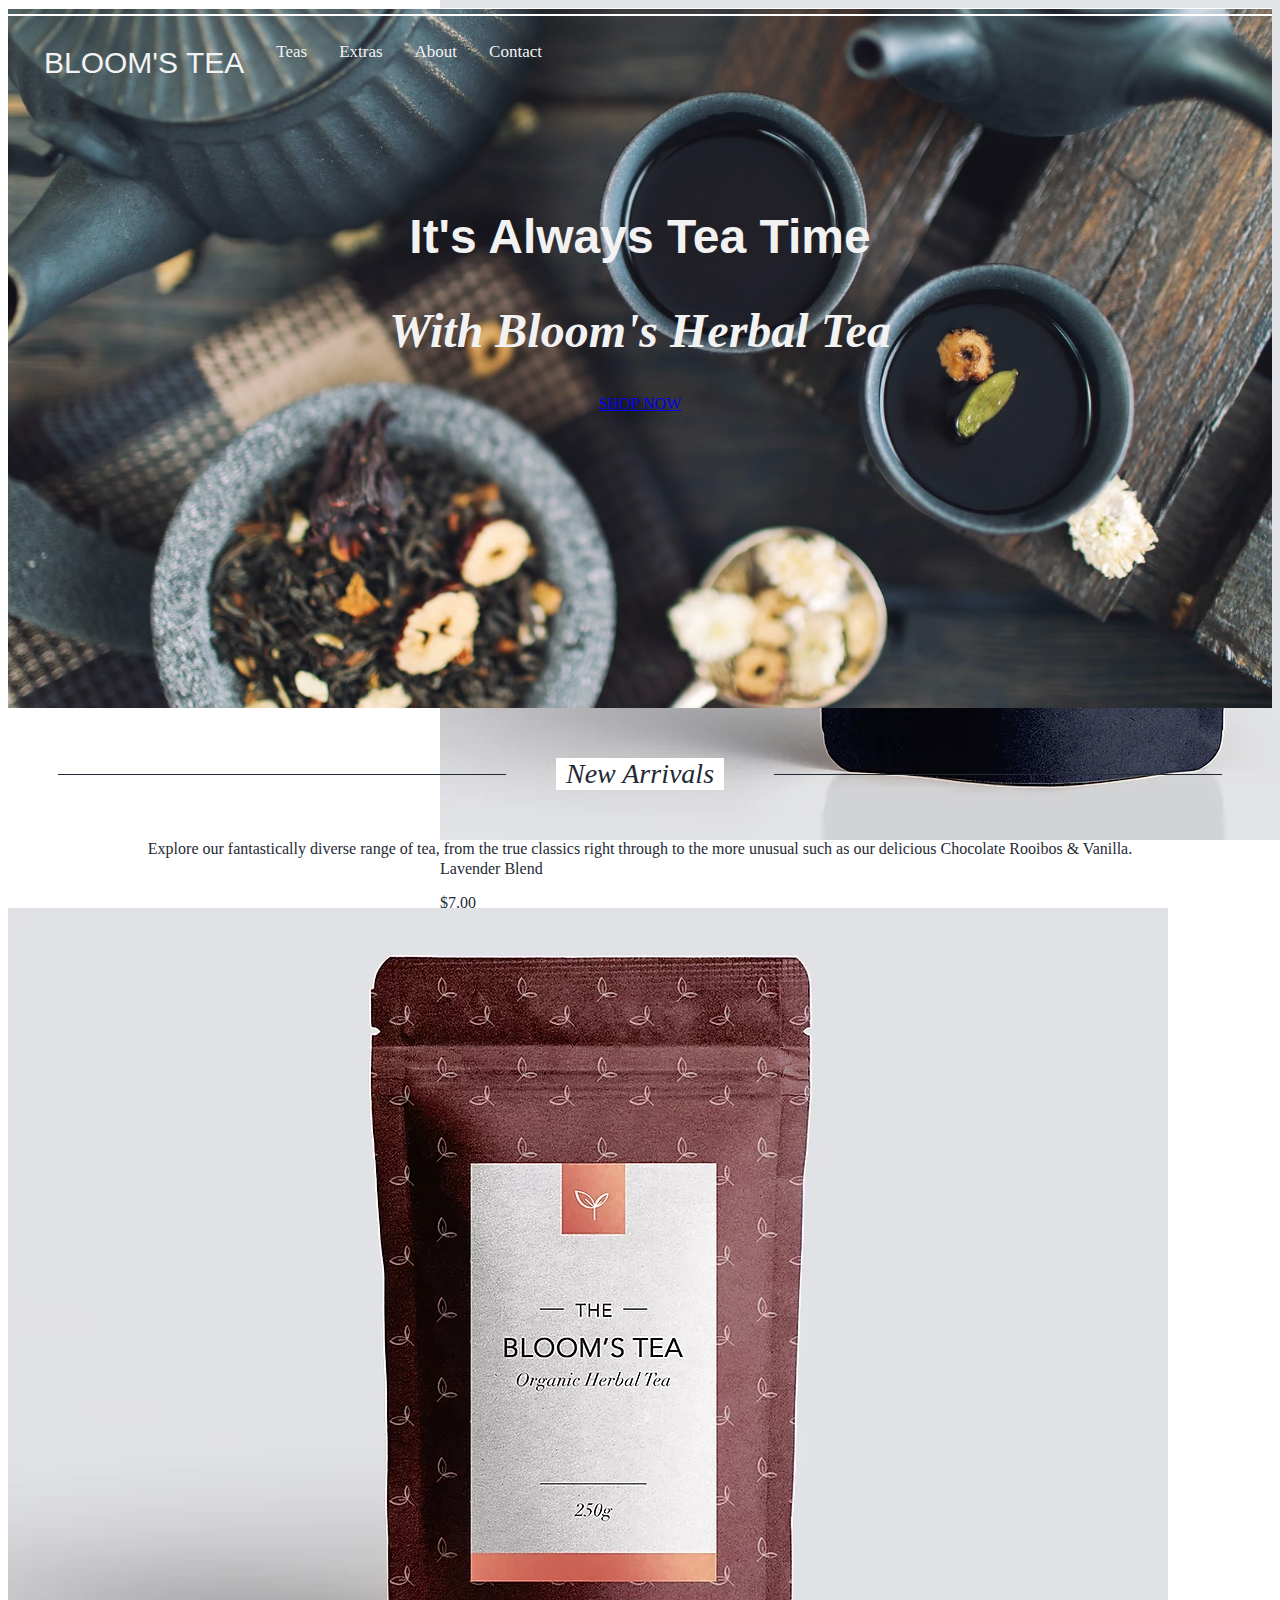
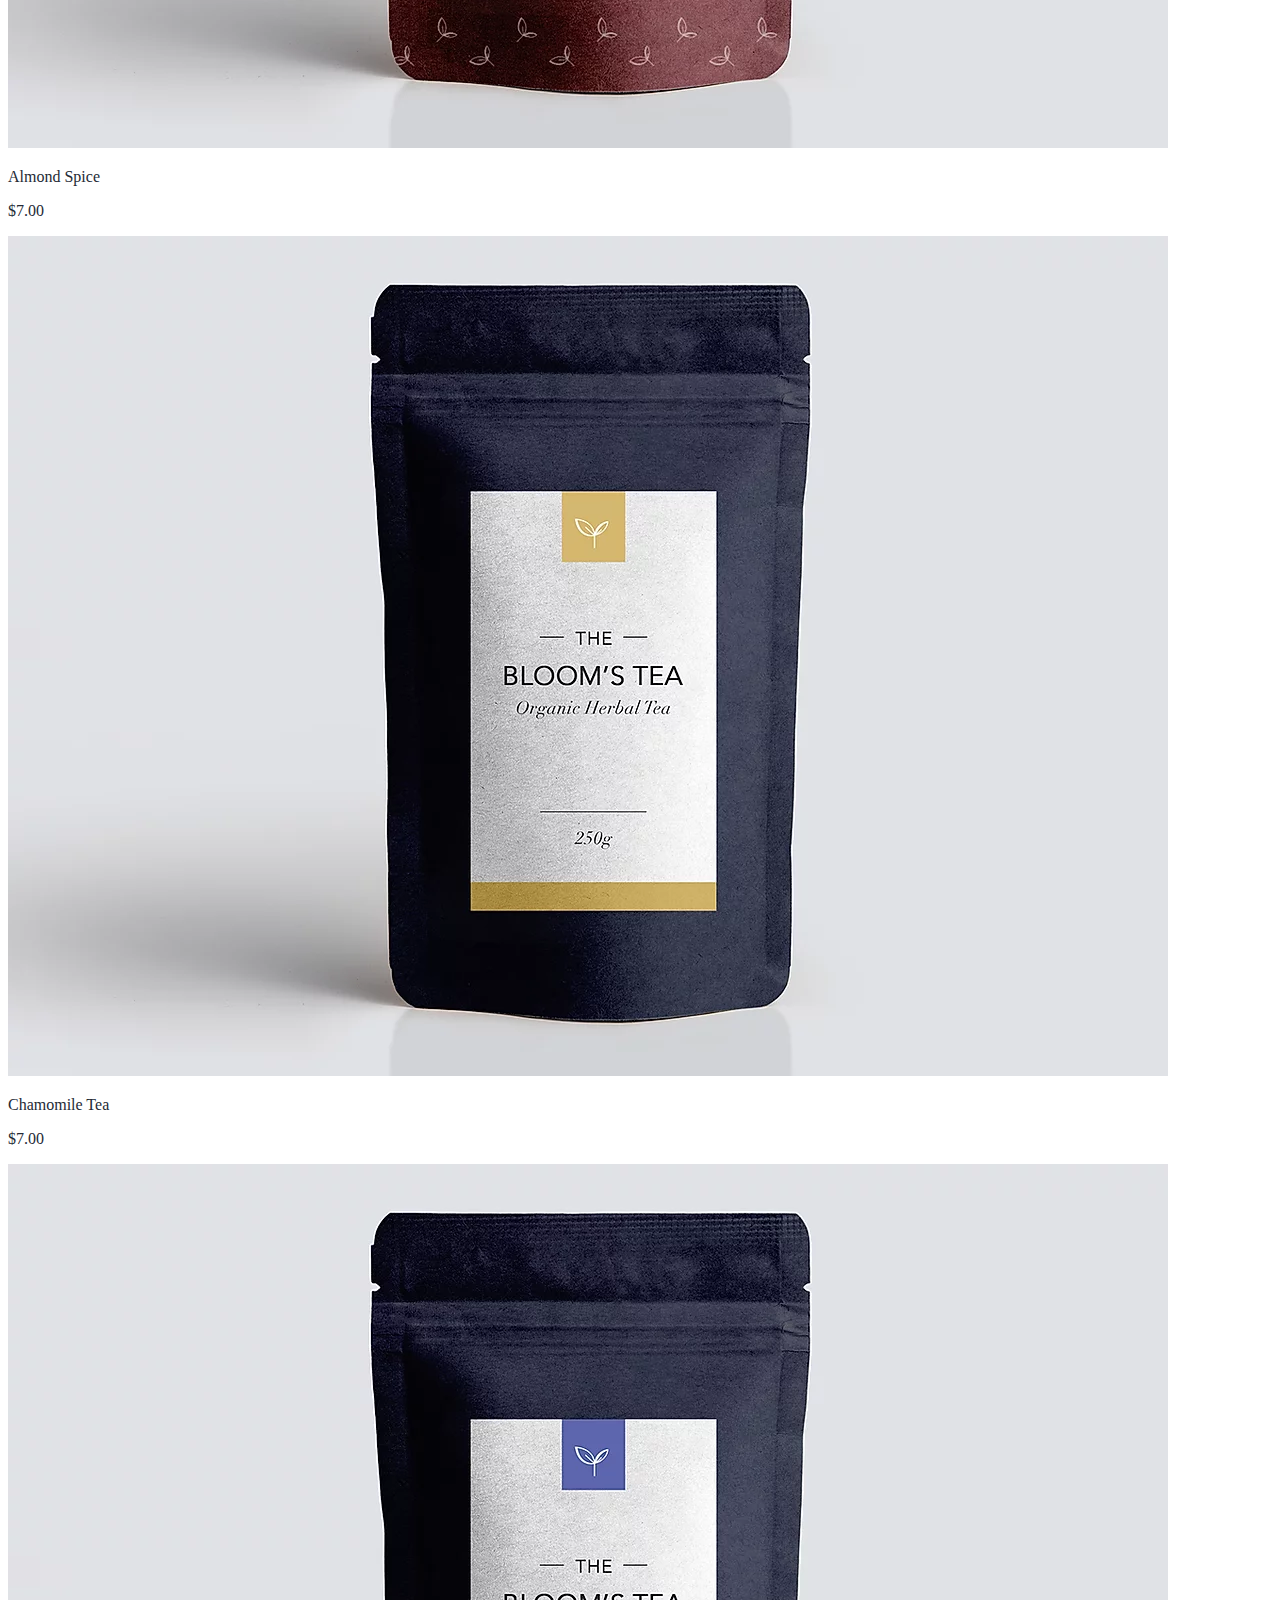
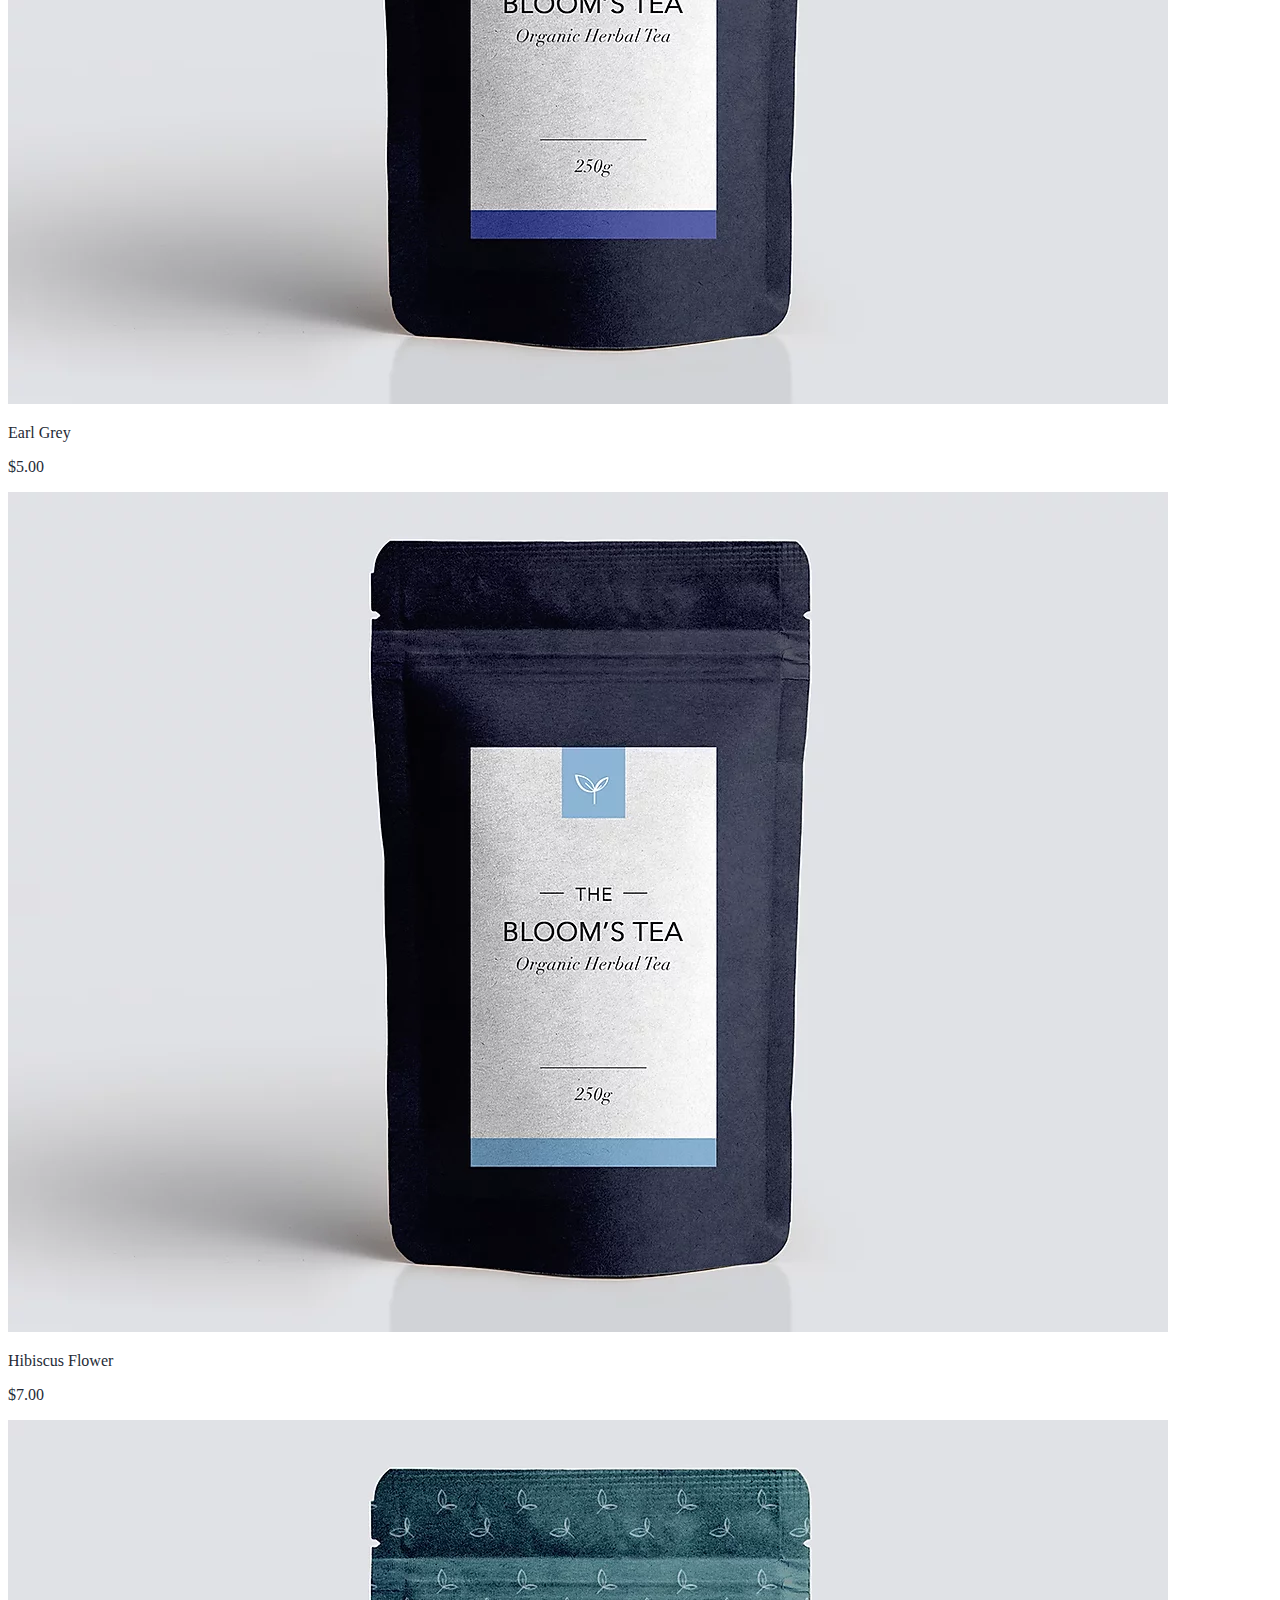
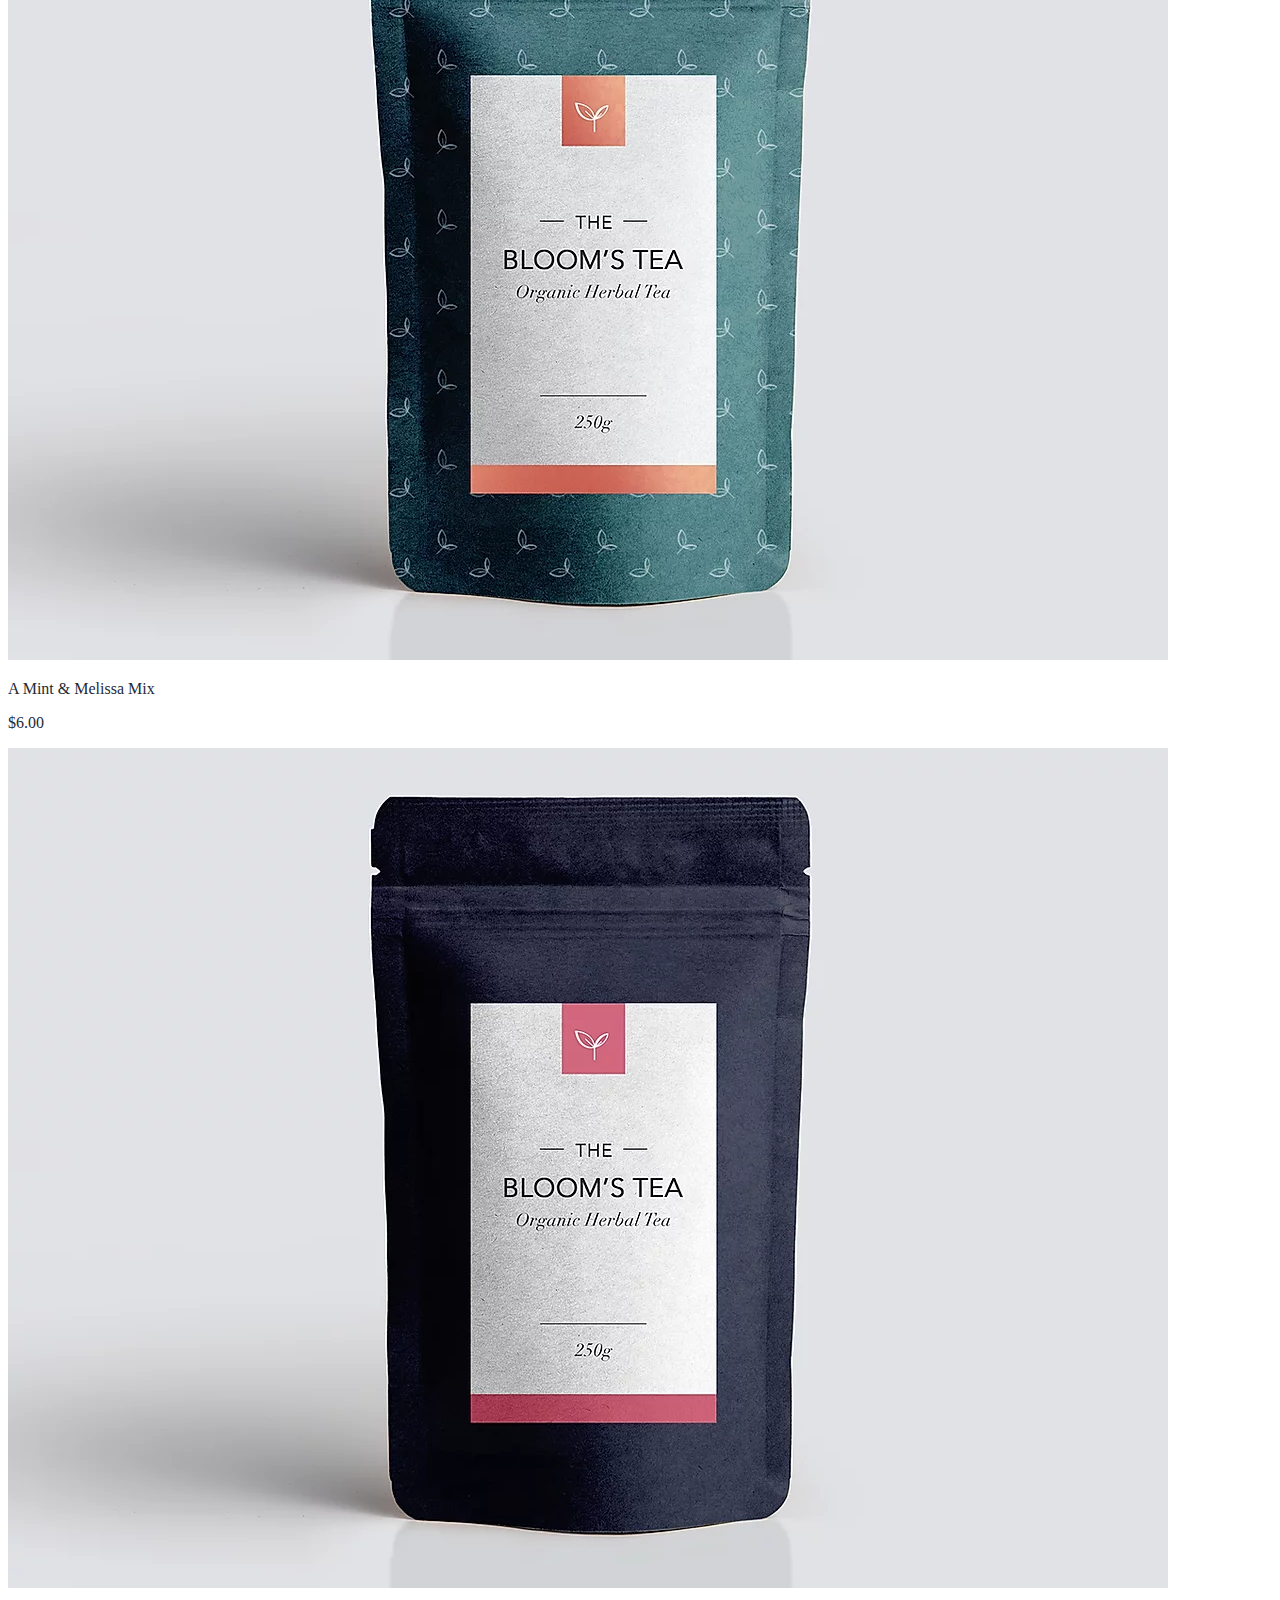
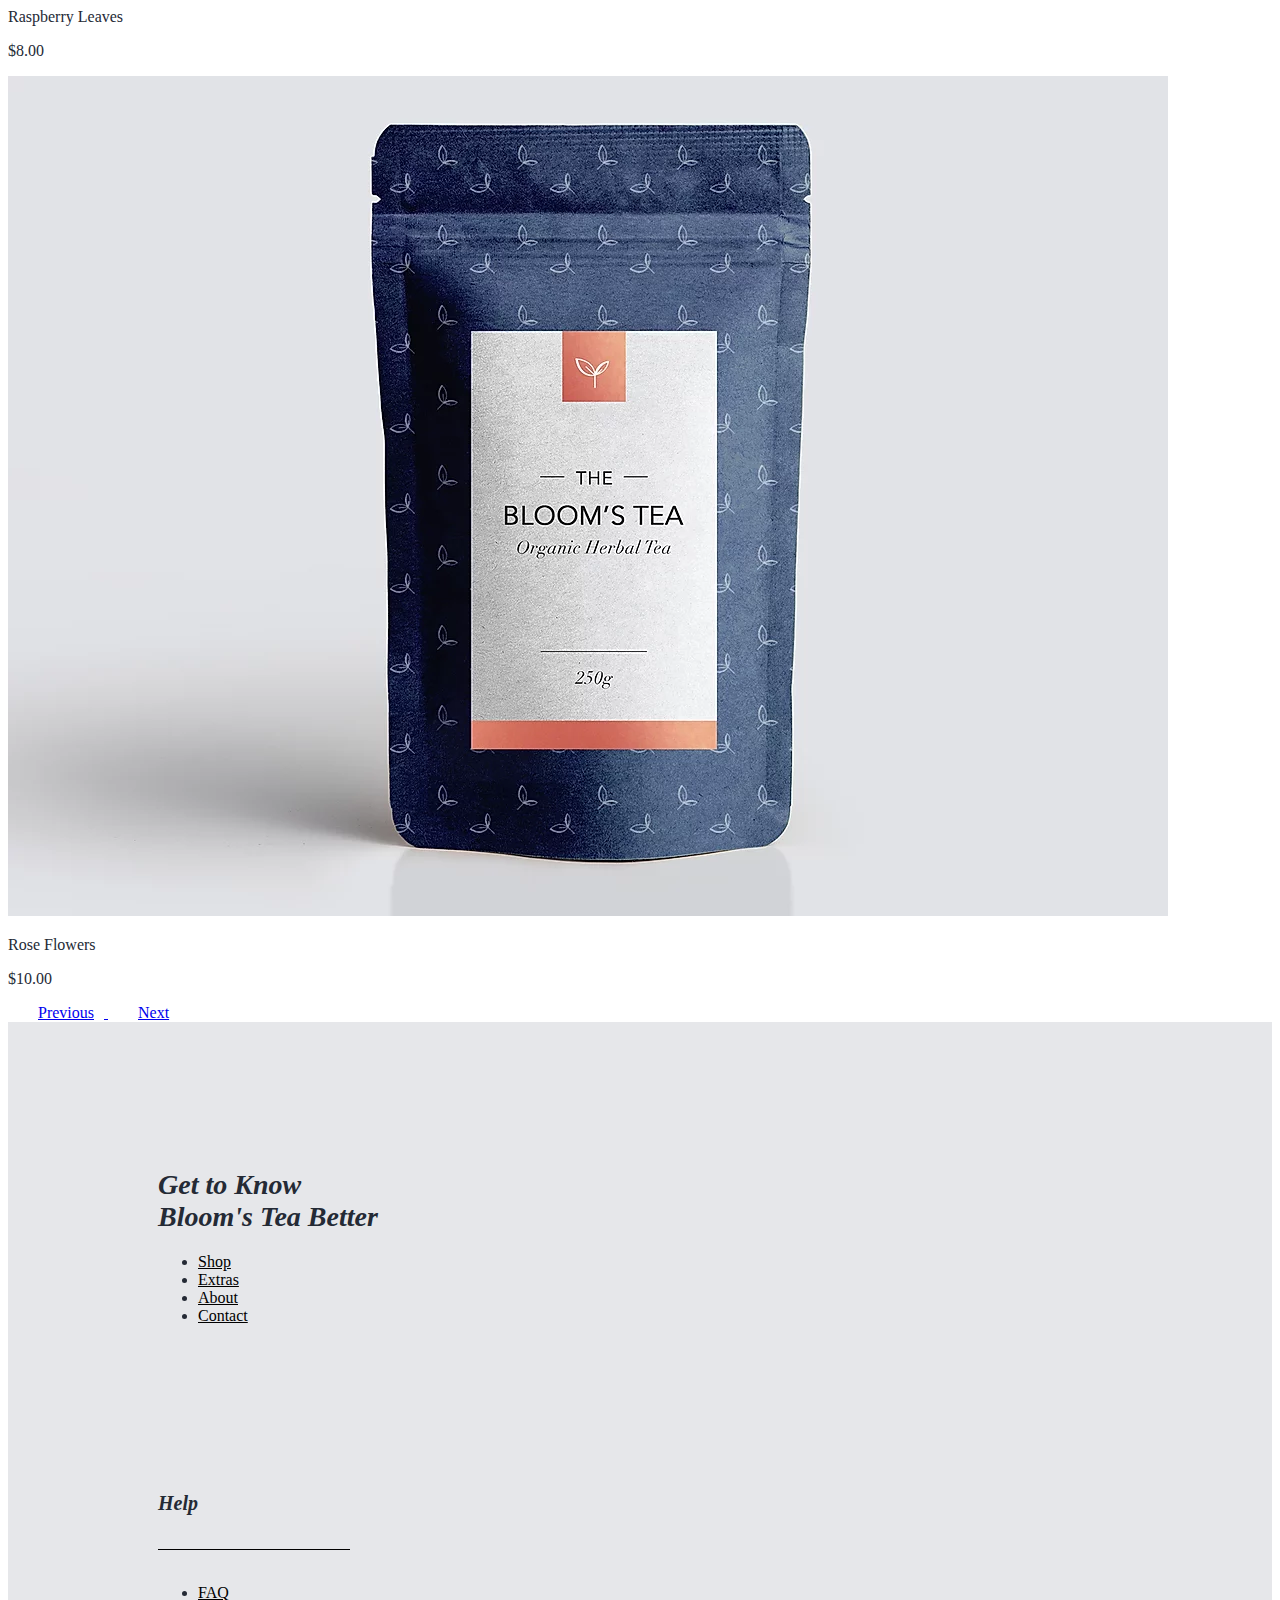
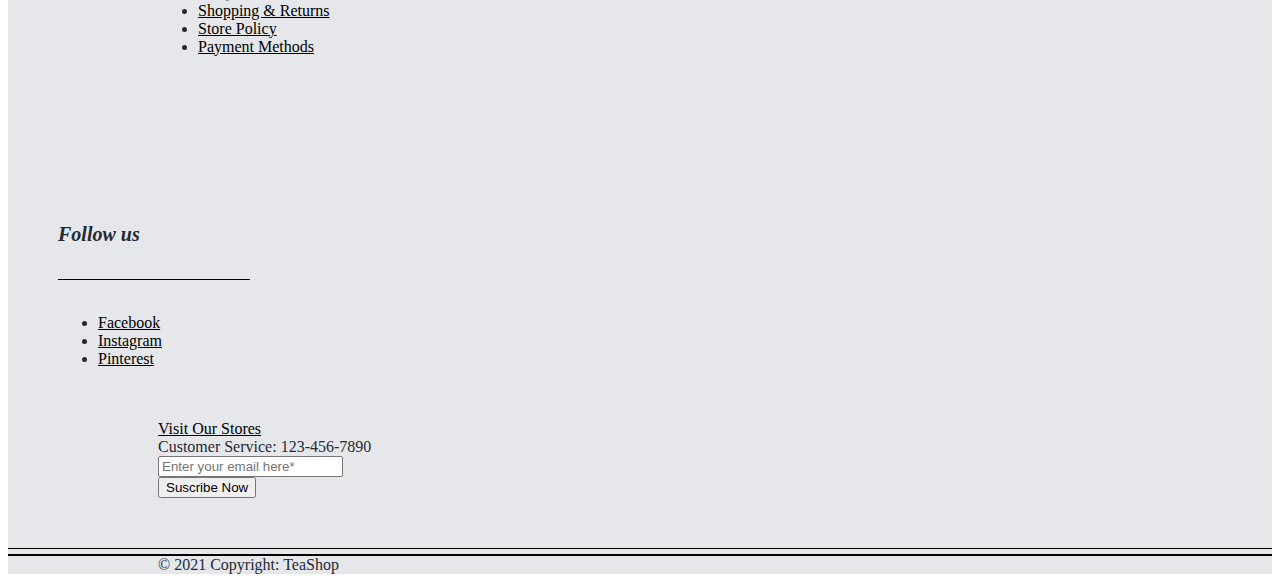
==== index.html @ 890b11e5 "modif arrivals line form" ====
<!DOCTYPE html>
<html lang="en">

<head>
    <meta charset="UTF-8">
    <meta name="viewport" content="width=device-width, initial-scale=1.0">
    <link rel="stylesheet" href="https://stackpath.bootstrapcdn.com/bootstrap/4.5.0/css/bootstrap.min.css" integrity="sha384-9aIt2nRpC12Uk9gS9baDl411NQApFmC26EwAOH8WgZl5MYYxFfc+NcPb1dKGj7Sk" crossorigin="anonymous">
    <link rel="stylesheet" type="text/css" href="style.css">
    <link href="https://fonts.googleapis.com/css2?family=Heebo:wght@300&display=swap" rel="stylesheet">
    <script src="script.js"></script>
    <title>TeaShop</title>
</head>

<body>
    <!-- BEGIN NAVBAR -->
    <div class="bg-img">
        <div class="container">
            <nav class="navbar fixed-top topnav">
                <a id="logo" class="nav-link" href="index.html">BLOOM'S
                    TEA </a>
                <a class="nav-link" href="#teas">Teas</a>
                <a class="nav-link" href="#extras">Extras</a>
                <a class="nav-link" href="about.html">About</a>
                <a class="nav-link" href="contact.html">Contact</a>
            </nav>
        </div>
        <div id="comp-j4mpgz1dline" class="style-j4mph5j1line"></div>
        <div class="jumbotron hero-title-inside" style="background-color:transparent;margin-top: 15%;">
            <h1 class="display-4" style="font-family: brandon-grot-w01-light,sans-serif;">It's Always Tea Time</h1>
            <h1 class="display-4" style="font-family: didot-w01-italic,serif;"><i>With Bloom's Herbal Tea</i></h1>
            <a class="btn btn-light" href="#" role="button">SHOP NOW</a>
        </div>
    </div>
    <!-- END NAVBAR -->
    <!-- BEGIN CARD -->
    <!-- Top content -->
    <div class="top-content">
        <div class="container-fluid">
            <div class="row text-center">
                <div class="col align-self-center" id="titleArrivals" style="margin-bottom: 50px;margin-top: 50px;"><span>New Arrivals</span></div>
            </div>
            <!-- <h2 style="text-align: center;margin-bottom: 30px;margin-top: 20px;"><i>New Arrivals</i></h2> -->
            <p id="paraArrivals" style="margin-bottom: 50px;">Explore our fantastically diverse range of tea, from the true classics right through to the more unusual such as our delicious Chocolate Rooibos & Vanilla.</p>
            <div id="carousel-example" class="carousel slide" data-ride="carousel">
                <div class="carousel-inner row w-100 mx-auto" role="listbox">
                    <div class="carousel-item col-12 col-sm-6 col-md-4 col-lg-3 active">
                        <img src="pictures/Almond Spice.webp" class="img-fluid mx-auto d-block" alt="img1">
                        <P>Almond Spice</P>
                        <p>$7.00</p>
                    </div>
                    <div class="carousel-item col-12 col-sm-6 col-md-4 col-lg-3">
                        <img src="pictures/Chamomile Tea.webp" class="img-fluid mx-auto d-block" alt="img2">
                        <P>Chamomile Tea</P>
                        <p>$7.00</p>
                    </div>
                    <div class="carousel-item col-12 col-sm-6 col-md-4 col-lg-3">
                        <img src="pictures/Earl Grey.webp" class="img-fluid mx-auto d-block" alt="img3">
                        <P>Earl Grey</P>
                        <p>$5.00</p>
                    </div>
                    <div class="carousel-item col-12 col-sm-6 col-md-4 col-lg-3">
                        <img src="pictures/Hibiscus Flower.webp" class="img-fluid mx-auto d-block" alt="img4">
                        <P>Hibiscus Flower</P>
                        <p>$7.00</p>
                    </div>
                    <div class="carousel-item col-12 col-sm-6 col-md-4 col-lg-3">
                        <img src="pictures/Lavender Blend.webp" class="img-fluid mx-auto d-block" alt="img5">
                        <P>Lavender Blend</P>
                        <p>$7.00</p>
                    </div>
                    <div class="carousel-item col-12 col-sm-6 col-md-4 col-lg-3">
                        <img src="pictures/Mint & Melissa Mix.webp" class="img-fluid mx-auto d-block" alt="img6">
                        <P>A Mint & Melissa Mix</P>
                        <p>$6.00</p>
                    </div>
                    <div class="carousel-item col-12 col-sm-6 col-md-4 col-lg-3">
                        <img src="pictures/Raspberry Leaves.webp" class="img-fluid mx-auto d-block" alt="img7">
                        <P>Raspberry Leaves</P>
                        <p>$8.00</p>
                    </div>
                    <div class="carousel-item col-12 col-sm-6 col-md-4 col-lg-3">
                        <img src="pictures/Rose Flowers.webp" class="img-fluid mx-auto d-block" alt="img8">
                        <P>Rose Flowers</P>
                        <p>$10.00</p>
                    </div>
                </div>
                <a class="carousel-control-prev" href="#carousel-example" role="button" data-slide="prev">
                    <span class="carousel-control-prev-icon" aria-hidden="true"></span>
                    <span class="sr-only">Previous</span>
                </a>
                <a class="carousel-control-next" href="#carousel-example" role="button" data-slide="next">
                    <span class="carousel-control-next-icon" aria-hidden="true"></span>
                    <span class="sr-only">Next</span>
                </a>
            </div>
        </div>
    </div>

    <!-- END CARD -->
    <!-- BEGIN FOOTER -->
    <footer class="footer">

        <!-- Footer Links -->
        <div class="container-fluid text-center text-md-left">

            <!-- Grid row -->
            <div class="row row1">

                <!-- Grid column -->
                <div class="col-md-4 footBlock1">

                    <!-- Content -->
                    <h5 class="text-capitalize"><i>Get to Know <br> Bloom's Tea Better</i></h5>
                    <ul class="list-unstyled">
                        <li>
                            <a href="#!">Shop</a>
                        </li>
                        <li>
                            <a href="#!">Extras</a>
                        </li>
                        <li>
                            <a href="#!">About</a>
                        </li>
                        <li>
                            <a href="#!">Contact</a>
                        </li>
                    </ul>

                </div>
                <!-- Grid column -->

                <!-- Grid column -->
                <div class="col-md-4 footBlock2">

                    <!-- Links -->
                    <br>
                    <h5 class="text-capitalize"><i>Help</i></h5>
                    <div class="borderText"></div>
                    <br>

                    <ul class="list-unstyled">
                        <li>
                            <a href="#!">FAQ</a>
                        </li>
                        <li>
                            <a href="#!">Shopping & Returns</a>
                        </li>
                        <li>
                            <a href="#!">Store Policy</a>
                        </li>
                        <li>
                            <a href="#!">Payment Methods</a>
                        </li>
                    </ul>

                </div>
                <div class="col-md-4 footBlock3">

                    <!-- Links -->
                    <br>
                    <h5 class="text-capitalize"><i>Follow us</i></h5>
                    <div class="borderText"></div>
                    <br>
                    <ul class="list-unstyled">
                        <li>
                            <a href="#!">Facebook</a>
                        </li>
                        <li>
                            <a href="#!">Instagram</a>
                        </li>
                        <li>
                            <a href="#!">Pinterest</a>
                        </li>
                    </ul>

                </div>
                <!-- Grid column -->
            </div>
            <!-- Grid row -->
            <!-- Grid column -->
            <br>
            <br>
            <div class="row row2">
                <div class="col-md-4 footBlock4">
                    <a href="contact.html"><u>Visit Our Stores</u></a>
                    <div>Customer Service: 123-456-7890</div>
                </div>
                <div class="col-md-8 footBlock5">
                    <div class="row">
                        <!-- <form class="form-inline"> -->
                        <div class="col-lg-8">
                            <input type="text" class="form-control" placeholder="Enter your email here*" aria-label="Your email" aria-describedby="basic-addon2 ">
                        </div>
                        <div>
                            <button class="btn btn-dark" type="button">Suscribe Now</button>
                        </div>
                        <!-- </form> -->
                    </div>
                </div>
            </div>
        </div>


        <!-- Footer Links -->

        <!-- Copyright -->
        <div class="footerBorderUp"></div>
        <div class="footer-copyright text-left py-4">© 2021 Copyright: TeaShop</div>
    </footer>
    <!-- END FOOTER -->



    <!-- Latest compiled and minified JavaScript -->
    <script src="https://code.jquery.com/jquery-3.5.1.slim.min.js" integrity="sha384-DfXdz2htPH0lsSSs5nCTpuj/zy4C+OGpamoFVy38MVBnE+IbbVYUew+OrCXaRkfj" crossorigin="anonymous"></script>
    <script src="https://cdn.jsdelivr.net/npm/popper.js@1.16.0/dist/umd/popper.min.js" integrity="sha384-Q6E9RHvbIyZFJoft+2mJbHaEWldlvI9IOYy5n3zV9zzTtmI3UksdQRVvoxMfooAo" crossorigin="anonymous"></script>
    <script src="https://stackpath.bootstrapcdn.com/bootstrap/4.5.0/js/bootstrap.min.js" integrity="sha384-OgVRvuATP1z7JjHLkuOU7Xw704+h835Lr+6QL9UvYjZE3Ipu6Tp75j7Bh/kR0JKI" crossorigin="anonymous"></script>
</body>

</html>
---- style.css ----
body {
    /* font-family: brandon-grot-w01-light, sans-serif; */
    font-family: didot-w01-italic, serif;
    color: #242A35;
}


/* header */

.bg-img {
    /* The image used */
    background-image: url("pictures/1.jpeg");
    min-height: 700px;
    /* Center and scale the image nicely */
    background-position: center;
    background-repeat: no-repeat;
    background-size: cover;
}

.bg-img-contact {
    /* The image used */
    background-image: url("pictures/3.jpeg");
    min-height: 500px;
    /* Center and scale the image nicely */
    background-position: center;
    background-repeat: no-repeat;
    background-size: cover;
}

.bg-img-about {
    /* The image used */
    background-image: url("pictures/about.png");
    min-height: 700px;
    /* Center and scale the image nicely */
    background-position: center;
    background-repeat: no-repeat;
    background-size: cover;
}


/* Position the navbar container inside the image */

.container {
    position: absolute;
    margin: 20px;
    width: auto;
}

#logo {
    text-align: center;
    font: normal normal normal 30px/1.4em brandon-grot-w01-light, sans-serif;
    color: #f2f2f2;
}


/* BEGIN CSS NAVBAR */

.topnav {
    overflow: hidden;
    position: -webkit-sticky;
    position: sticky;
}


/* Navbar links */

.topnav a {
    float: left;
    color: #f2f2f2;
    text-align: center;
    padding: 14px 16px;
    text-decoration: none;
    font-size: 17px;
}

.topnav a:hover {
    color: #D6B86E;
    transition: color 0.4s ease 0s;
}

h1 {
    color: #f2f2f2;
    font-size: 48px;
    line-height: 1.3em;
}

.hero-title-inside {
    max-width: 72%;
    margin: 0 auto;
    text-align: center;
}

.style-j4mph5j1line {
    border-top: 1px solid rgba(255, 255, 255, 1);
    border-bottom: 2px solid rgba(255, 255, 255, 1);
    padding: 5px 0 0 0;
    width: 100%;
}


/* END CSS NAVBAR */


/* BEGIN NEW ARRIVALS */

@media (min-width: 768px) and (max-width: 991px) {
    /* Show 4th slide on md if col-md-4*/
    .carousel-inner .active.col-md-4.carousel-item+.carousel-item+.carousel-item+.carousel-item {
        position: absolute;
        top: 0;
        right: -33.3333%;
        /*change this with javascript in the future*/
        z-index: -1;
        display: block;
        visibility: visible;
    }
}

@media (min-width: 576px) and (max-width: 768px) {
    /* Show 3rd slide on sm if col-sm-6*/
    .carousel-inner .active.col-sm-6.carousel-item+.carousel-item+.carousel-item {
        position: absolute;
        top: 0;
        right: -50%;
        /*change this with javascript in the future*/
        z-index: -1;
        display: block;
        visibility: visible;
    }
}

@media (min-width: 576px) {
    .carousel-item {
        margin-right: 0;
    }
    /* show 2 items */
    .carousel-inner .active+.carousel-item {
        display: block;
    }
    .carousel-inner .carousel-item.active:not(.carousel-item-right):not(.carousel-item-left),
    .carousel-inner .carousel-item.active:not(.carousel-item-right):not(.carousel-item-left)+.carousel-item {
        transition: none;
    }
    .carousel-inner .carousel-item-next {
        position: relative;
        transform: translate3d(0, 0, 0);
    }
    /* left or forward direction */
    .active.carousel-item-left+.carousel-item-next.carousel-item-left,
    .carousel-item-next.carousel-item-left+.carousel-item,
    .carousel-item-next.carousel-item-left+.carousel-item+.carousel-item {
        position: relative;
        transform: translate3d(-100%, 0, 0);
        visibility: visible;
    }
    /* farthest right hidden item must be also positioned for animations */
    .carousel-inner .carousel-item-prev.carousel-item-right {
        position: absolute;
        top: 0;
        left: 0;
        z-index: -1;
        display: block;
        visibility: visible;
    }
    /* right or prev direction */
    .active.carousel-item-right+.carousel-item-prev.carousel-item-right,
    .carousel-item-prev.carousel-item-right+.carousel-item,
    .carousel-item-prev.carousel-item-right+.carousel-item+.carousel-item {
        position: relative;
        transform: translate3d(100%, 0, 0);
        visibility: visible;
        display: block;
        visibility: visible;
    }
}


/* MD */

@media (min-width: 768px) {
    /* show 3rd of 3 item slide */
    .carousel-inner .active+.carousel-item+.carousel-item {
        display: block;
    }
    .carousel-inner .carousel-item.active:not(.carousel-item-right):not(.carousel-item-left)+.carousel-item+.carousel-item {
        transition: none;
    }
    .carousel-inner .carousel-item-next {
        position: relative;
        transform: translate3d(0, 0, 0);
    }
    /* left or forward direction */
    .carousel-item-next.carousel-item-left+.carousel-item+.carousel-item+.carousel-item {
        position: relative;
        transform: translate3d(-100%, 0, 0);
        visibility: visible;
    }
    /* right or prev direction */
    .carousel-item-prev.carousel-item-right+.carousel-item+.carousel-item+.carousel-item {
        position: relative;
        transform: translate3d(100%, 0, 0);
        visibility: visible;
        display: block;
        visibility: visible;
    }
}


/* LG */

@media (min-width: 991px) {
    /* show 4th item */
    .carousel-inner .active+.carousel-item+.carousel-item+.carousel-item {
        display: block;
    }
    .carousel-inner .carousel-item.active:not(.carousel-item-right):not(.carousel-item-left)+.carousel-item+.carousel-item+.carousel-item {
        transition: none;
    }
    /* Show 5th slide on lg if col-lg-3 */
    .carousel-inner .active.col-lg-3.carousel-item+.carousel-item+.carousel-item+.carousel-item+.carousel-item {
        position: absolute;
        top: 0;
        right: -25%;
        /*change this with javascript in the future*/
        z-index: -1;
        display: block;
        visibility: visible;
    }
    /* left or forward direction */
    .carousel-item-next.carousel-item-left+.carousel-item+.carousel-item+.carousel-item+.carousel-item {
        position: relative;
        transform: translate3d(-100%, 0, 0);
        visibility: visible;
    }
    /* right or prev direction //t - previous slide direction last item animation fix */
    .carousel-item-prev.carousel-item-right+.carousel-item+.carousel-item+.carousel-item+.carousel-item {
        position: relative;
        transform: translate3d(100%, 0, 0);
        visibility: visible;
        display: block;
        visibility: visible;
    }
}

#paraArrivals {
    font: 22px/1.4em;
    font-family: didot-w01-italic;
    color: #242A35;
    text-align: center;
}

#titleArrivals {
    align-items: center;
    display: flex;
    text-align: center;
    font-size: 28px;
    font-style: italic;
    margin-bottom: 50px;
}

#titleArrivals::before,
#titleArrivals::after {
    border-top: .05em solid;
    content: "";
    flex: 1;
    margin: 0 1.8em;
}


/* BEGIN CSS FOOTER */

.footer {
    /* position: absolute; */
    bottom: 0;
    width: 100%;
    background-color: #E6E7EA;
}

.footBlock1 {
    padding-left: 150px;
    padding-top: 100px;
}

.footBlock1 .text-capitalize {
    font-weight: bold;
    font-size: 28px;
    margin-bottom: 20px;
}

.footBlock2 {
    padding-top: 100px;
    padding-left: 150px;
}

.footBlock3 {
    padding-left: 50px;
    padding-top: 100px;
}

.footBlock2 .text-capitalize,
.footBlock3 .text-capitalize {
    font-size: 20px;
}


/* borderText For border of title text footBlock2 & footBlock3 */

.borderText {
    border-bottom: black .5px solid;
    width: 12rem;
}

footer a:link {
    color: black;
}

footer a:visited {
    color: black;
}

.row2>* {
    text-align: left;
}

.footBlock4 {
    padding-left: 150px;
}

.footBlock5 {
    padding-left: 150px;
    padding-right: 150px;
}

.footerBorderUp {
    margin-top: 50px;
    border-top: 1px solid black;
    border-bottom: 2px solid black;
    padding: 5px 0 0 0;
    width: 100%;
}

.footer-copyright {
    margin-left: 150px;
}


/* END CSS FOOTER */


/* BEGIN CSS CONTACT */

.blockContact {
    height: 100vh;
    margin: auto 150px auto 150px;
    padding-top: 50px;
    padding-bottom: 100px;
    position: relative;
}

.contactText {
    height: 150px;
}

div span {
    background-color: #fff;
    padding: 0 10px;
}

#titleContact {
    align-items: center;
    display: flex;
    text-align: center;
    font-size: 28px;
    font-style: italic;
    margin-bottom: 50px;
}

#titleContact::before,
#titleContact::after {
    border-top: .05em solid;
    content: "";
    flex: 1;
    margin: 0 .6em;
}

.titleQuestionContact {
    font-size: 22px;
    font-style: italic;
    margin-bottom: 15px;
}

.blockStores {
    padding-left: 250px;
}

.lineStores {
    border-bottom: solid .09em black;
    width: 4rem;
}

.buttonContact {
    width: 35.5vw;
    background-color: #242A35;
    border-color: #242A35;
}

.map {
    -webkit-filter: grayscale(100%);
    -moz-filter: grayscale(100%);
    -ms-filter: grayscale(100%);
    -o-filter: grayscale(100%);
    filter: grayscale(100%);
}


/* END CSS CONTACT */


/* BEGIN CSS ABOUT */

.blockAbout {
    height: 100vh;
    margin: auto 150px auto 150px;
    padding-top: 50px;
    padding-bottom: 100px;
    position: relative;
}

#titleAbout {
    align-items: center;
    display: flex;
    text-align: center;
    font-size: 28px;
    font-style: italic;
    margin-bottom: 50px;
}

#titleAbout::before,
#titleAbout::after {
    border-top: .05em solid;
    content: "";
    flex: 1;
    margin: 0 .6em;
}

.blockAbout .text-left p {
    color: grey
}
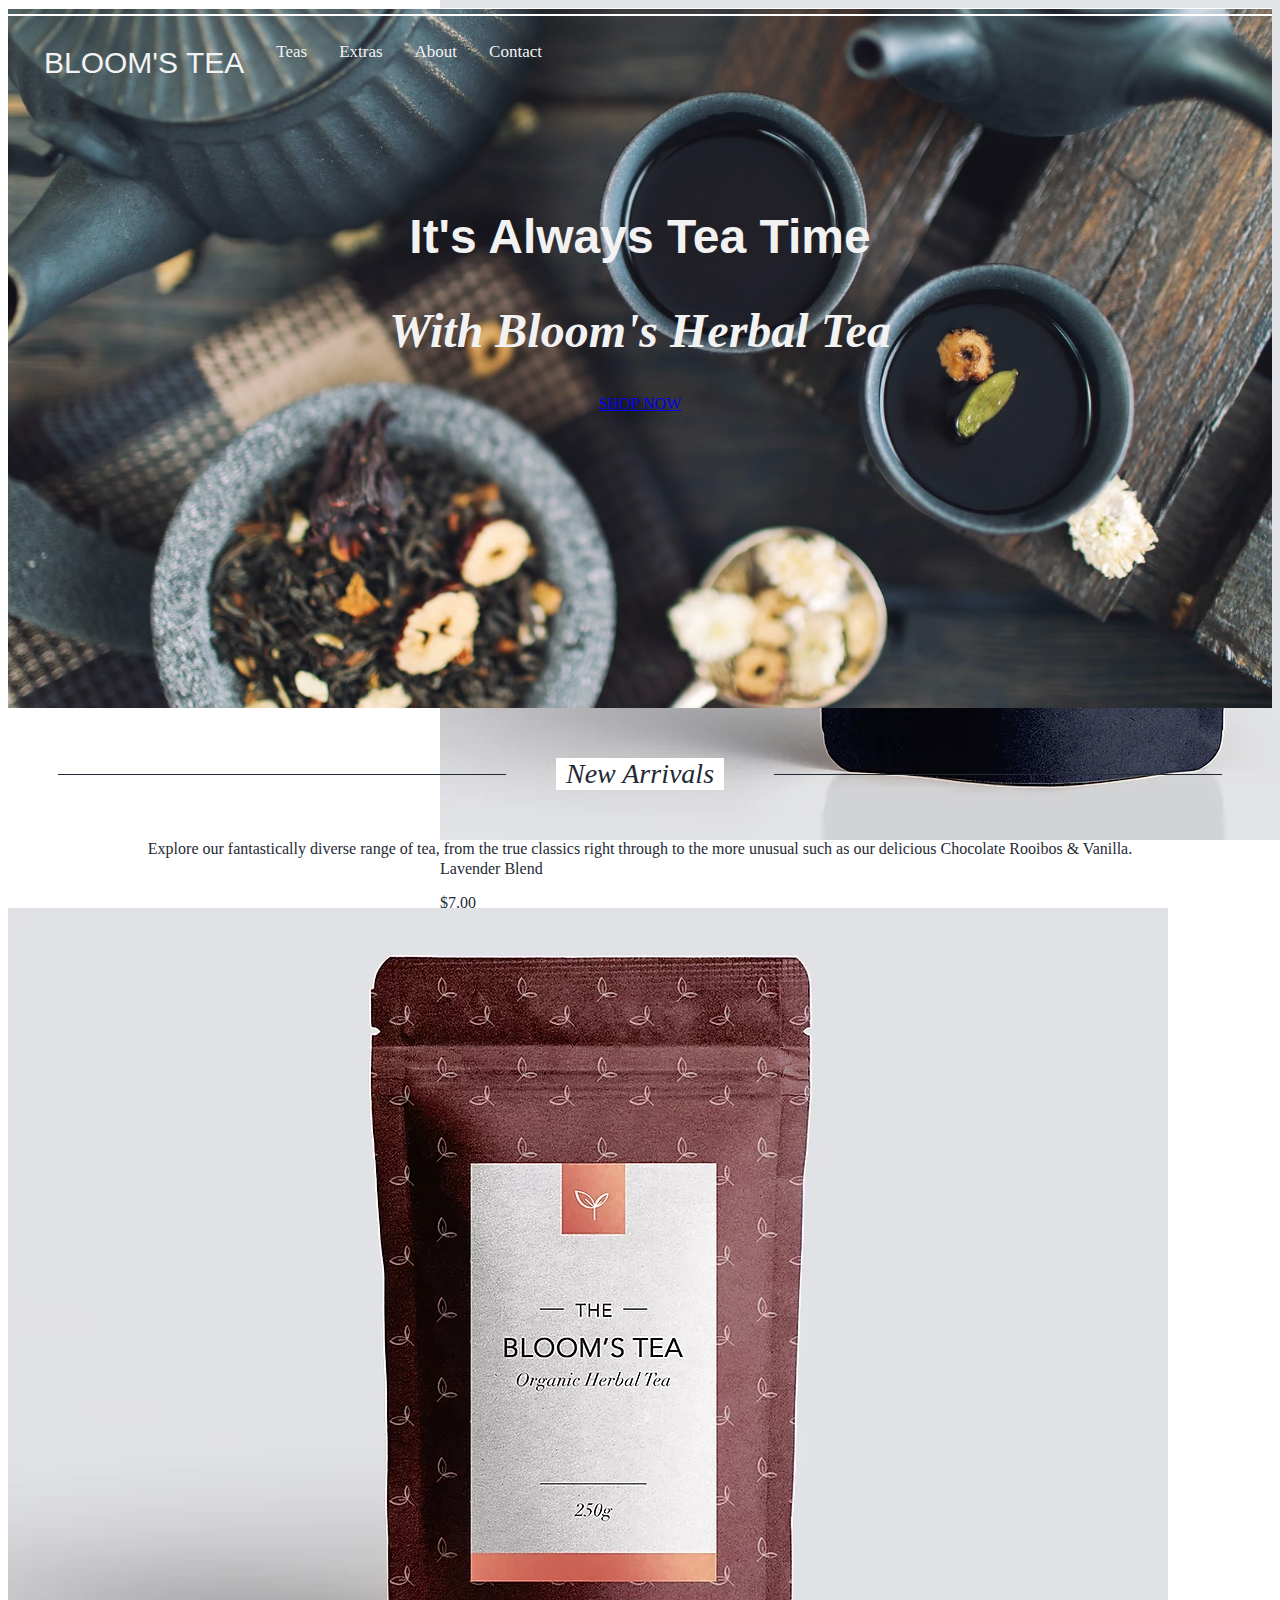
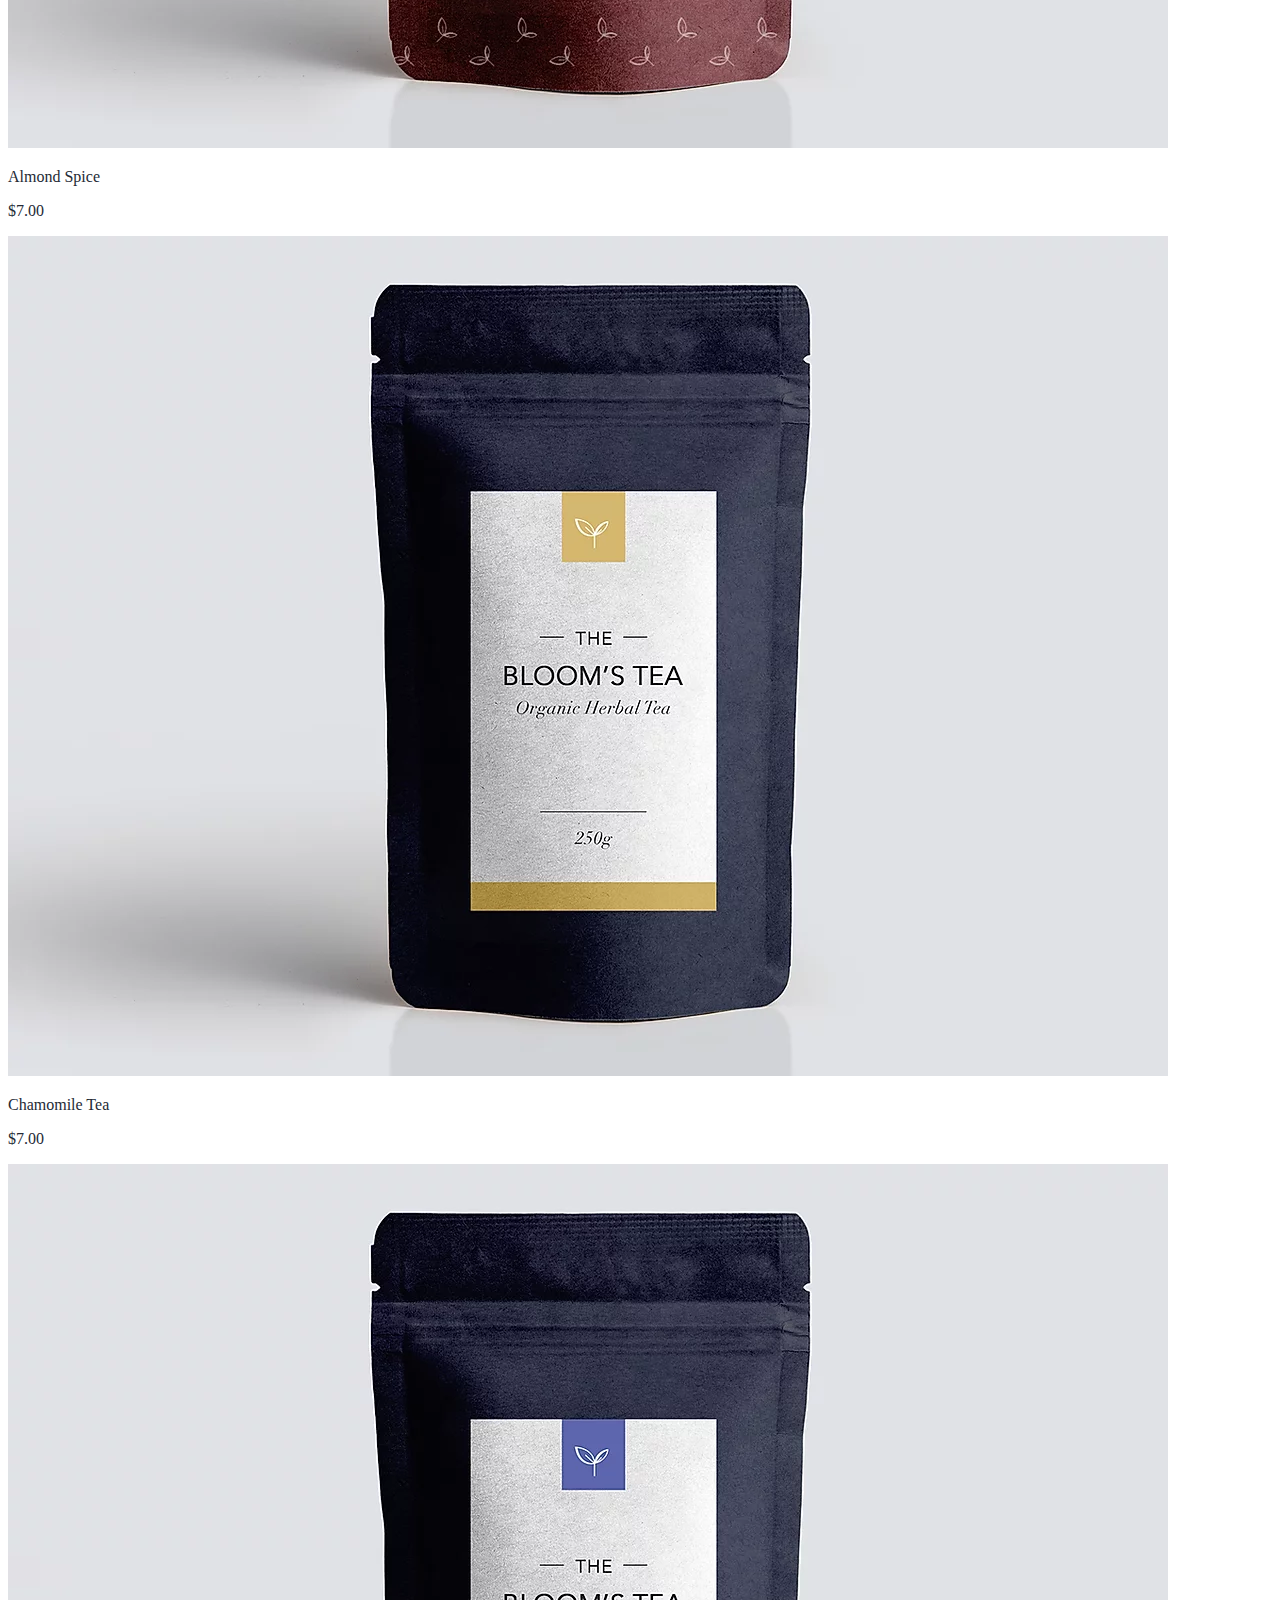
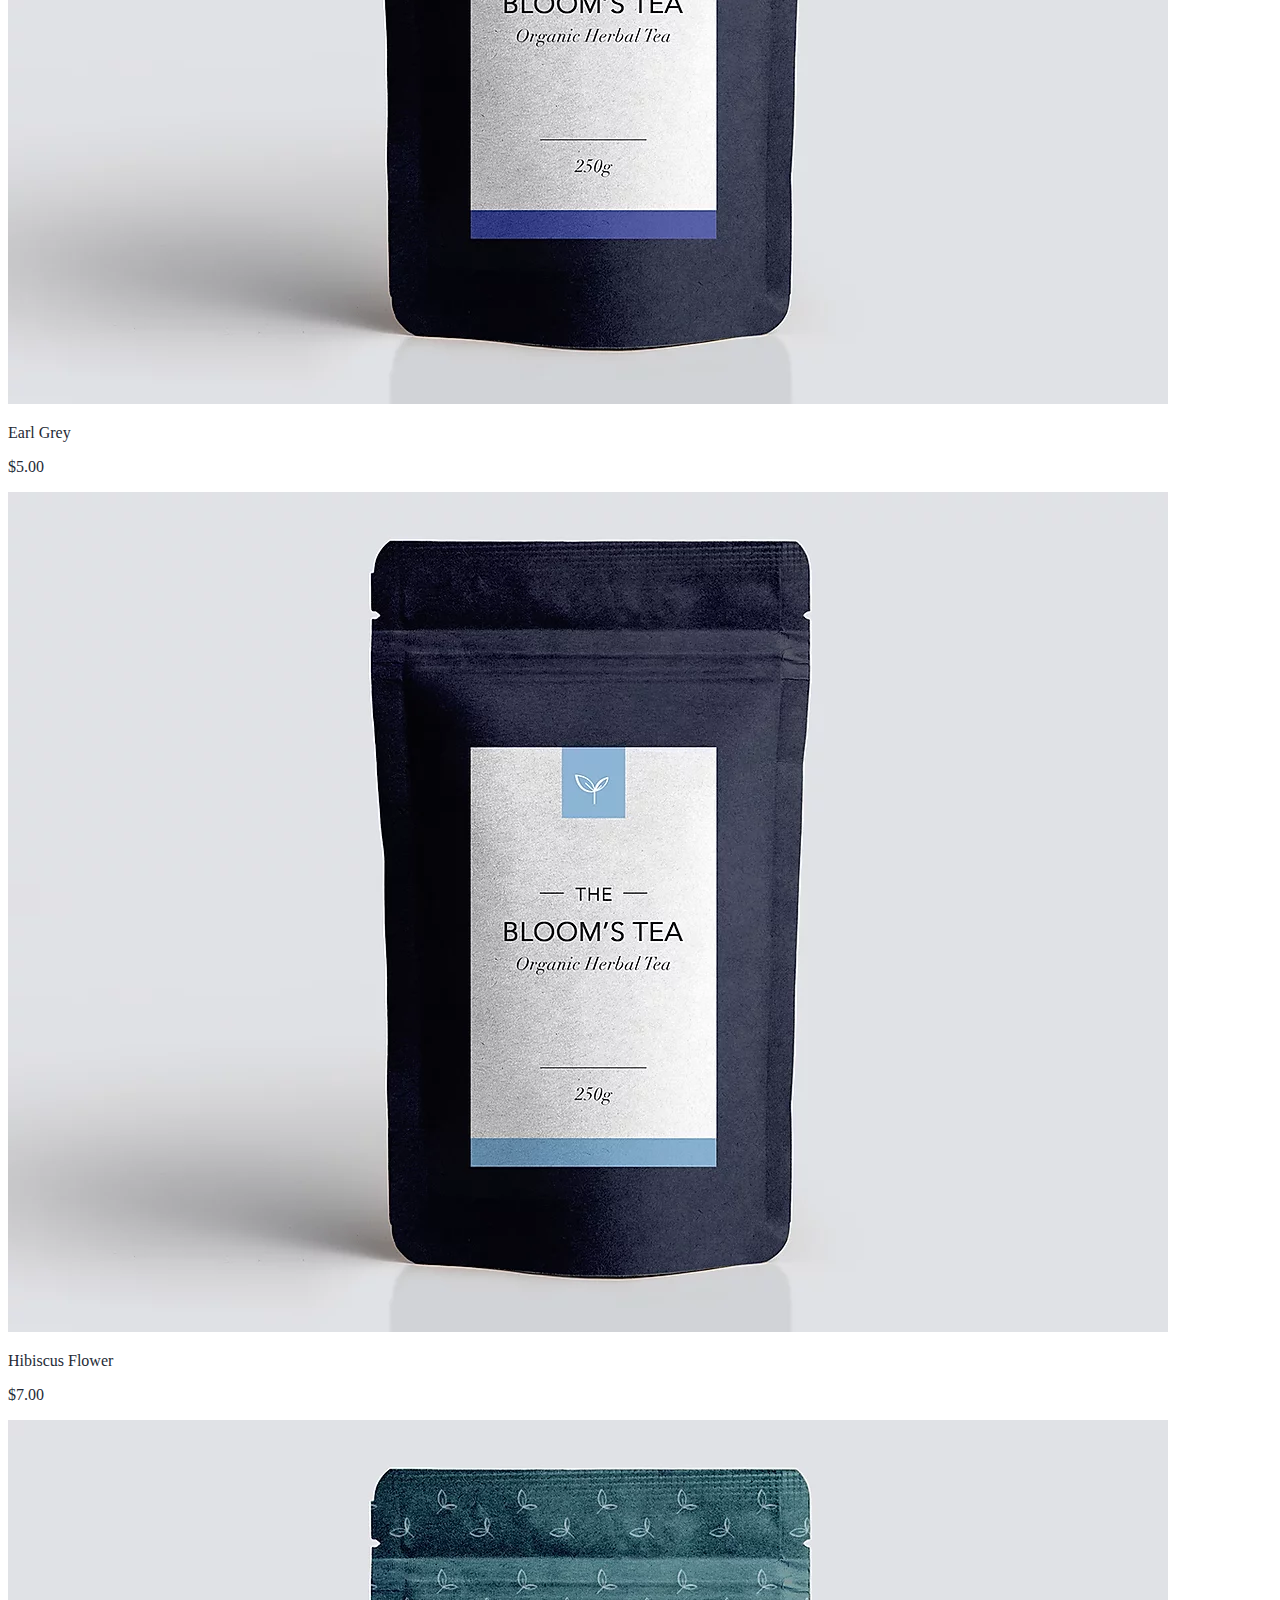
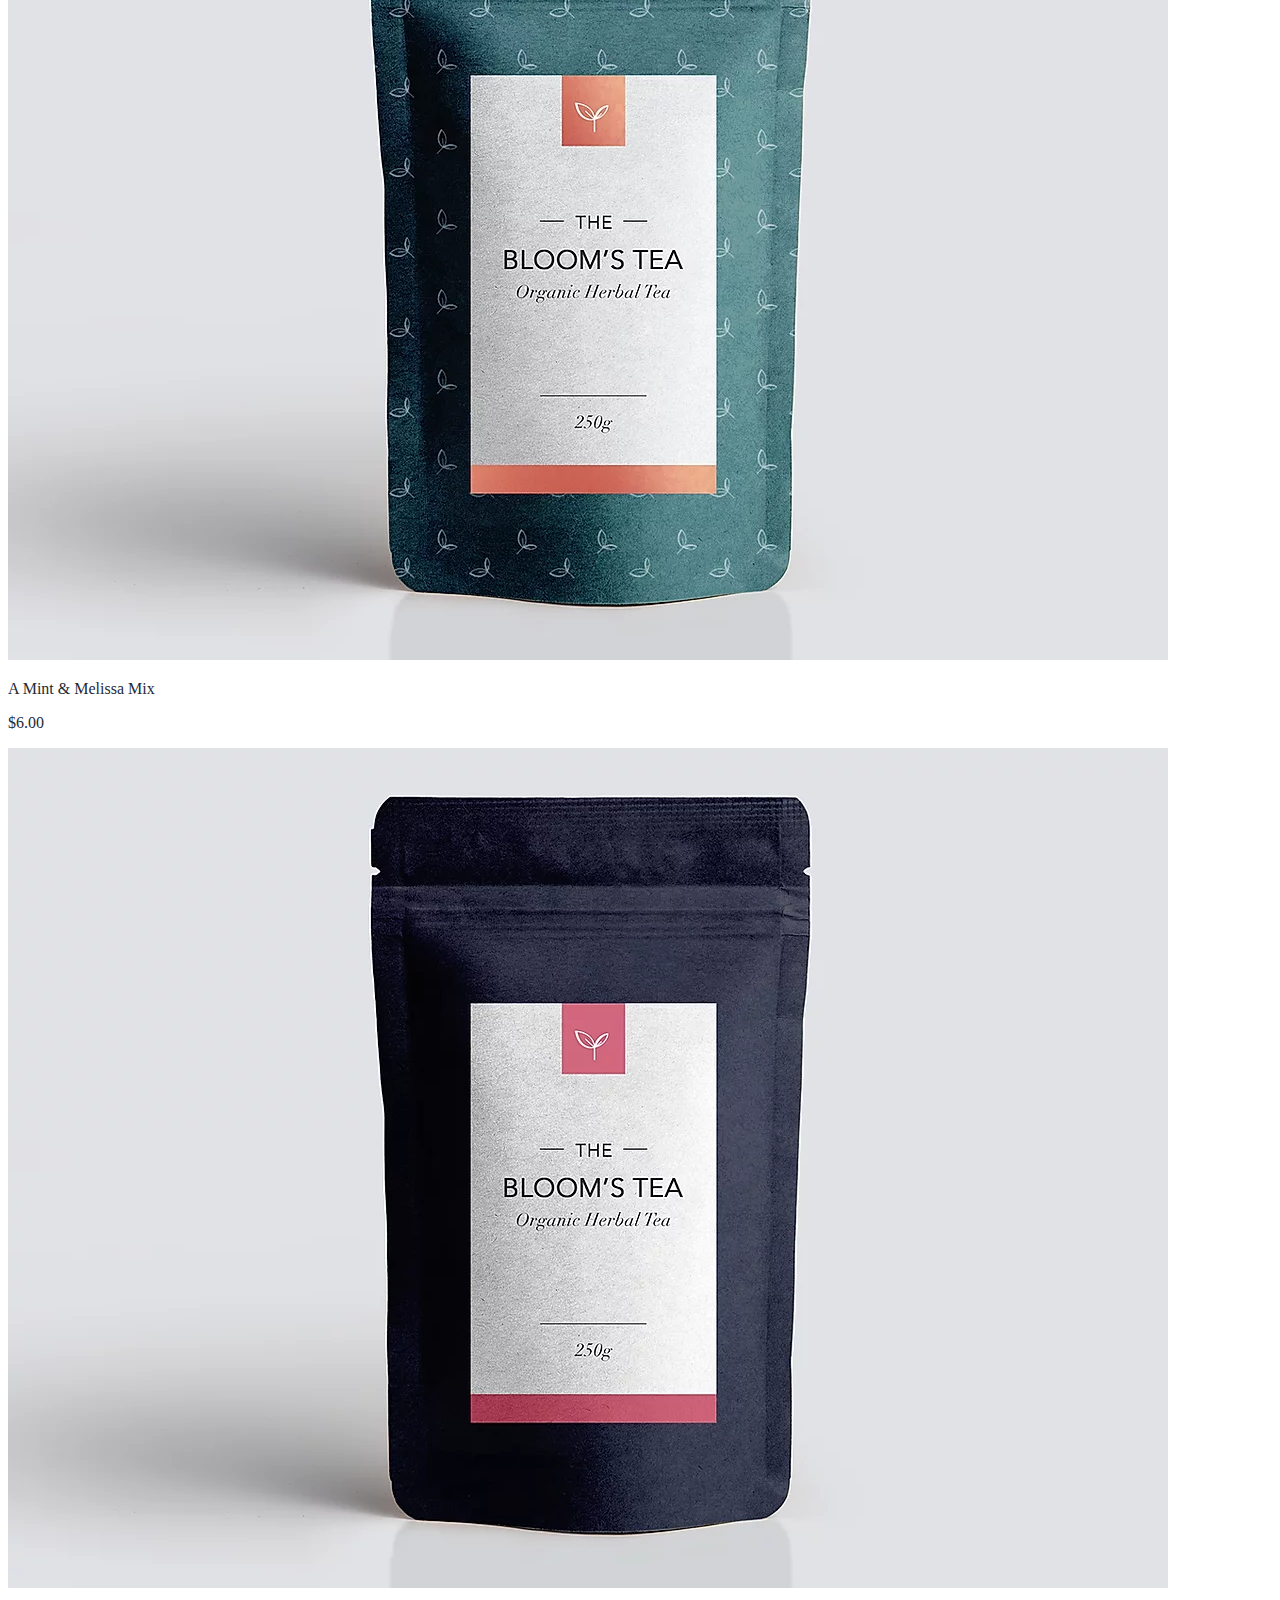
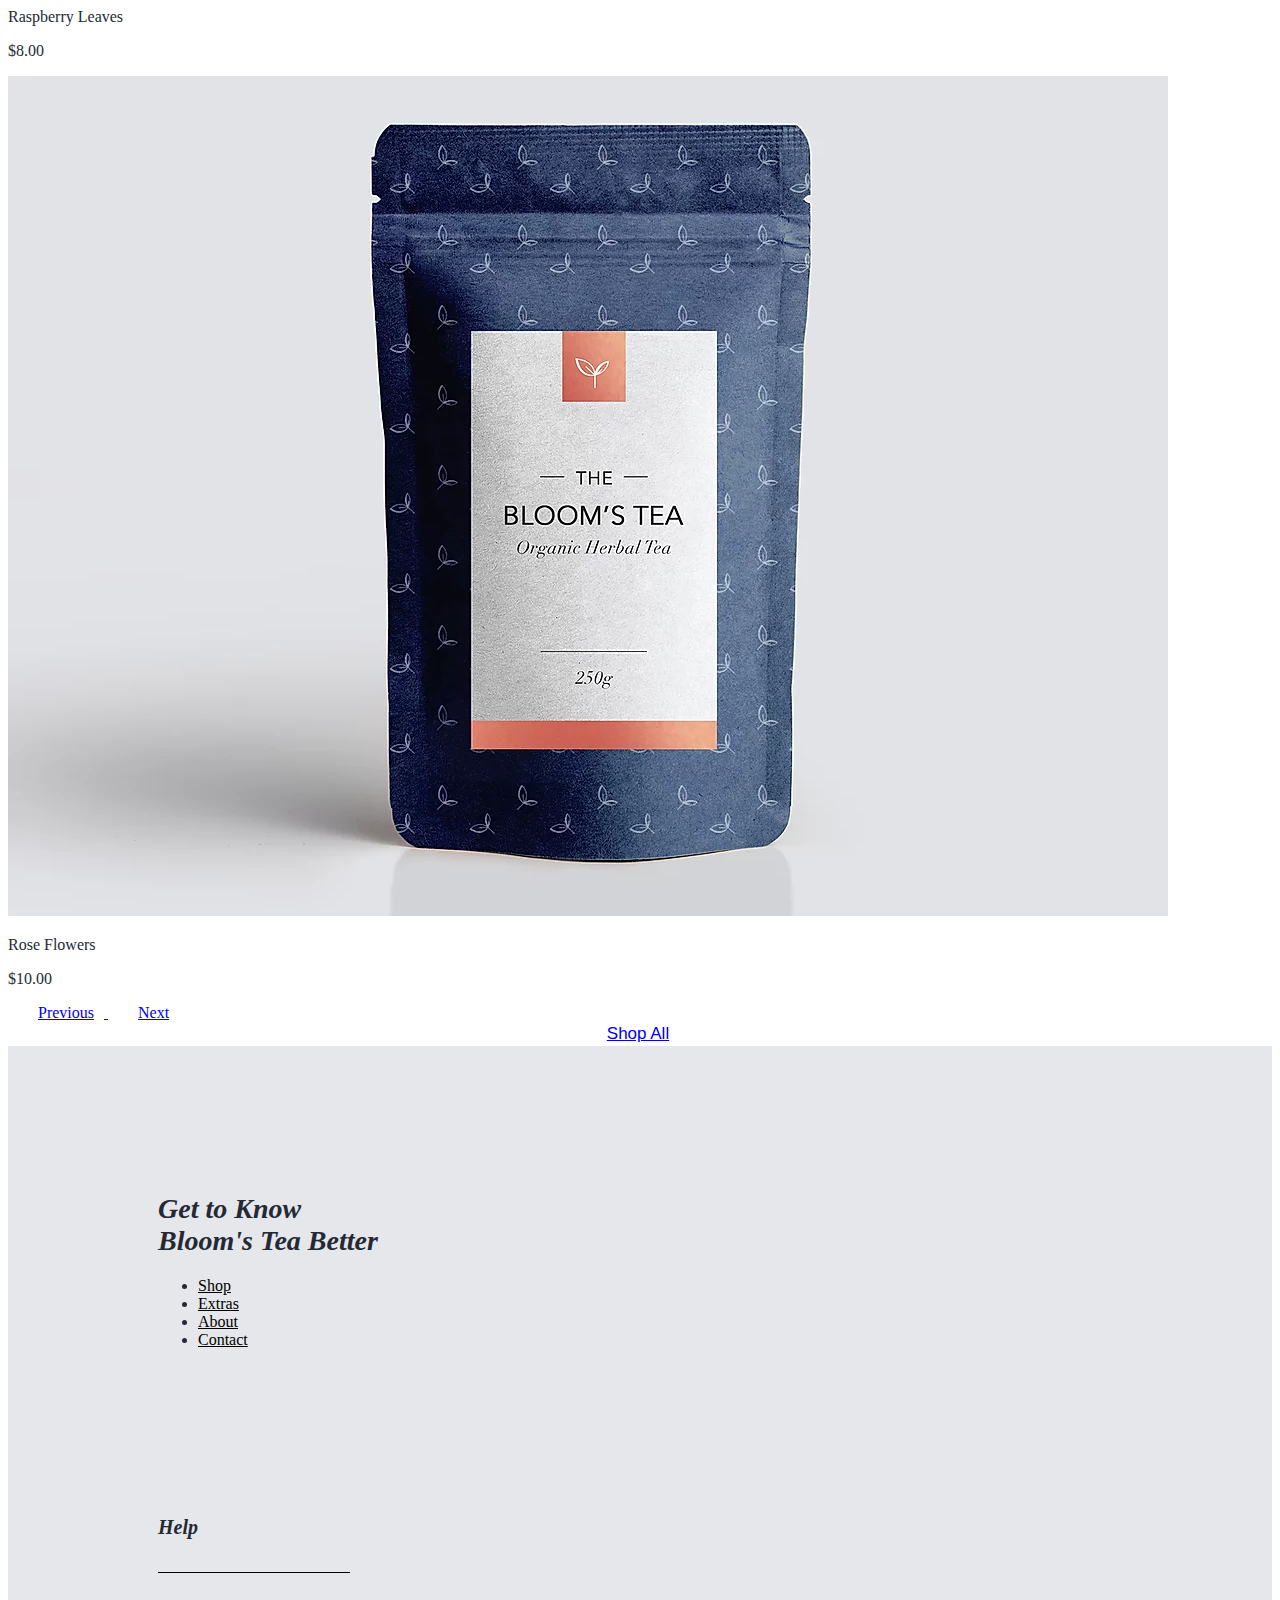
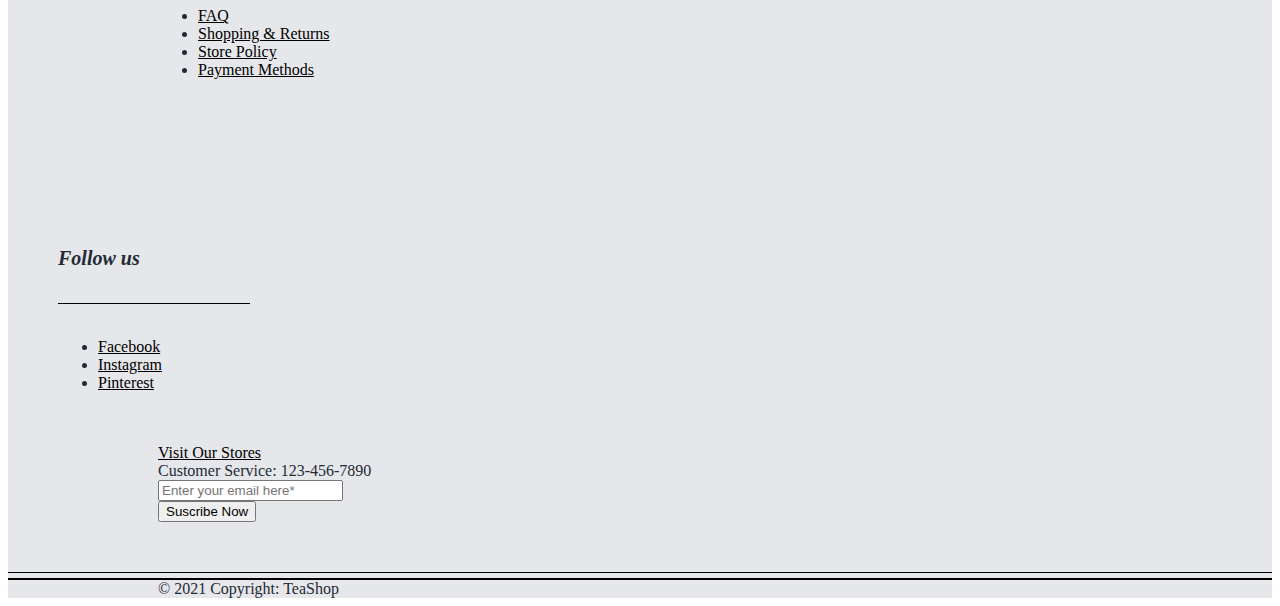
==== commit 050b25a0: "new" ====
--- a/index.html
+++ b/index.html
@@ -4,7 +4,8 @@
 <head>
     <meta charset="UTF-8">
     <meta name="viewport" content="width=device-width, initial-scale=1.0">
-    <link rel="stylesheet" href="https://stackpath.bootstrapcdn.com/bootstrap/4.5.0/css/bootstrap.min.css" integrity="sha384-9aIt2nRpC12Uk9gS9baDl411NQApFmC26EwAOH8WgZl5MYYxFfc+NcPb1dKGj7Sk" crossorigin="anonymous">
+    <link rel="stylesheet" href="https://stackpath.bootstrapcdn.com/bootstrap/4.5.0/css/bootstrap.min.css"
+        integrity="sha384-9aIt2nRpC12Uk9gS9baDl411NQApFmC26EwAOH8WgZl5MYYxFfc+NcPb1dKGj7Sk" crossorigin="anonymous">
     <link rel="stylesheet" type="text/css" href="style.css">
     <link href="https://fonts.googleapis.com/css2?family=Heebo:wght@300&display=swap" rel="stylesheet">
     <script src="script.js"></script>
@@ -18,7 +19,7 @@
             <nav class="navbar fixed-top topnav">
                 <a id="logo" class="nav-link" href="index.html">BLOOM'S
                     TEA </a>
-                <a class="nav-link" href="#teas">Teas</a>
+                <a class="nav-link" href="teas.html">Teas</a>
                 <a class="nav-link" href="#extras">Extras</a>
                 <a class="nav-link" href="about.html">About</a>
                 <a class="nav-link" href="contact.html">Contact</a>
@@ -37,10 +38,12 @@
     <div class="top-content">
         <div class="container-fluid">
             <div class="row text-center">
-                <div class="col align-self-center" id="titleArrivals" style="margin-bottom: 50px;margin-top: 50px;"><span>New Arrivals</span></div>
+                <div class="col align-self-center" id="titleArrivals" style="margin-bottom: 50px;margin-top: 50px;">
+                    <span>New Arrivals</span></div>
             </div>
             <!-- <h2 style="text-align: center;margin-bottom: 30px;margin-top: 20px;"><i>New Arrivals</i></h2> -->
-            <p id="paraArrivals" style="margin-bottom: 50px;">Explore our fantastically diverse range of tea, from the true classics right through to the more unusual such as our delicious Chocolate Rooibos & Vanilla.</p>
+            <p id="paraArrivals" style="margin-bottom: 50px;">Explore our fantastically diverse range of tea, from the
+                true classics right through to the more unusual such as our delicious Chocolate Rooibos & Vanilla.</p>
             <div id="carousel-example" class="carousel slide" data-ride="carousel">
                 <div class="carousel-inner row w-100 mx-auto" role="listbox">
                     <div class="carousel-item col-12 col-sm-6 col-md-4 col-lg-3 active">
@@ -94,6 +97,9 @@
                 </a>
             </div>
         </div>
+        <a class="btn btn-dark" href="#" role="button"
+            style="margin-left: 45%;margin-bottom: 70px;margin-top: 40px; padding-left: 30px;padding-right: 30px;font: normal normal normal 17px/1.4em brandon-grot-w01-light,sans-serif;transition: color 0.4s ease 0s;">Shop
+            All</a>
     </div>
 
     <!-- END CARD -->
@@ -189,7 +195,8 @@
                     <div class="row">
                         <!-- <form class="form-inline"> -->
                         <div class="col-lg-8">
-                            <input type="text" class="form-control" placeholder="Enter your email here*" aria-label="Your email" aria-describedby="basic-addon2 ">
+                            <input type="text" class="form-control" placeholder="Enter your email here*"
+                                aria-label="Your email" aria-describedby="basic-addon2 ">
                         </div>
                         <div>
                             <button class="btn btn-dark" type="button">Suscribe Now</button>
@@ -212,9 +219,15 @@
 
 
     <!-- Latest compiled and minified JavaScript -->
-    <script src="https://code.jquery.com/jquery-3.5.1.slim.min.js" integrity="sha384-DfXdz2htPH0lsSSs5nCTpuj/zy4C+OGpamoFVy38MVBnE+IbbVYUew+OrCXaRkfj" crossorigin="anonymous"></script>
-    <script src="https://cdn.jsdelivr.net/npm/popper.js@1.16.0/dist/umd/popper.min.js" integrity="sha384-Q6E9RHvbIyZFJoft+2mJbHaEWldlvI9IOYy5n3zV9zzTtmI3UksdQRVvoxMfooAo" crossorigin="anonymous"></script>
-    <script src="https://stackpath.bootstrapcdn.com/bootstrap/4.5.0/js/bootstrap.min.js" integrity="sha384-OgVRvuATP1z7JjHLkuOU7Xw704+h835Lr+6QL9UvYjZE3Ipu6Tp75j7Bh/kR0JKI" crossorigin="anonymous"></script>
+    <script src="https://code.jquery.com/jquery-3.5.1.slim.min.js"
+        integrity="sha384-DfXdz2htPH0lsSSs5nCTpuj/zy4C+OGpamoFVy38MVBnE+IbbVYUew+OrCXaRkfj"
+        crossorigin="anonymous"></script>
+    <script src="https://cdn.jsdelivr.net/npm/popper.js@1.16.0/dist/umd/popper.min.js"
+        integrity="sha384-Q6E9RHvbIyZFJoft+2mJbHaEWldlvI9IOYy5n3zV9zzTtmI3UksdQRVvoxMfooAo"
+        crossorigin="anonymous"></script>
+    <script src="https://stackpath.bootstrapcdn.com/bootstrap/4.5.0/js/bootstrap.min.js"
+        integrity="sha384-OgVRvuATP1z7JjHLkuOU7Xw704+h835Lr+6QL9UvYjZE3Ipu6Tp75j7Bh/kR0JKI"
+        crossorigin="anonymous"></script>
 </body>
 
 </html>--- a/style.css
+++ b/style.css
@@ -445,4 +445,14 @@
 
 .blockAbout .text-left p {
     color: grey
-}+}
+
+/* BEGIN TEAS */
+.bg-img-teas {
+    background-image: url("pictures/teas.jpeg");
+    min-height: 700px;
+    background-position: center;
+    background-repeat: no-repeat;
+    background-size: cover;
+    opacity: 90%;
+}
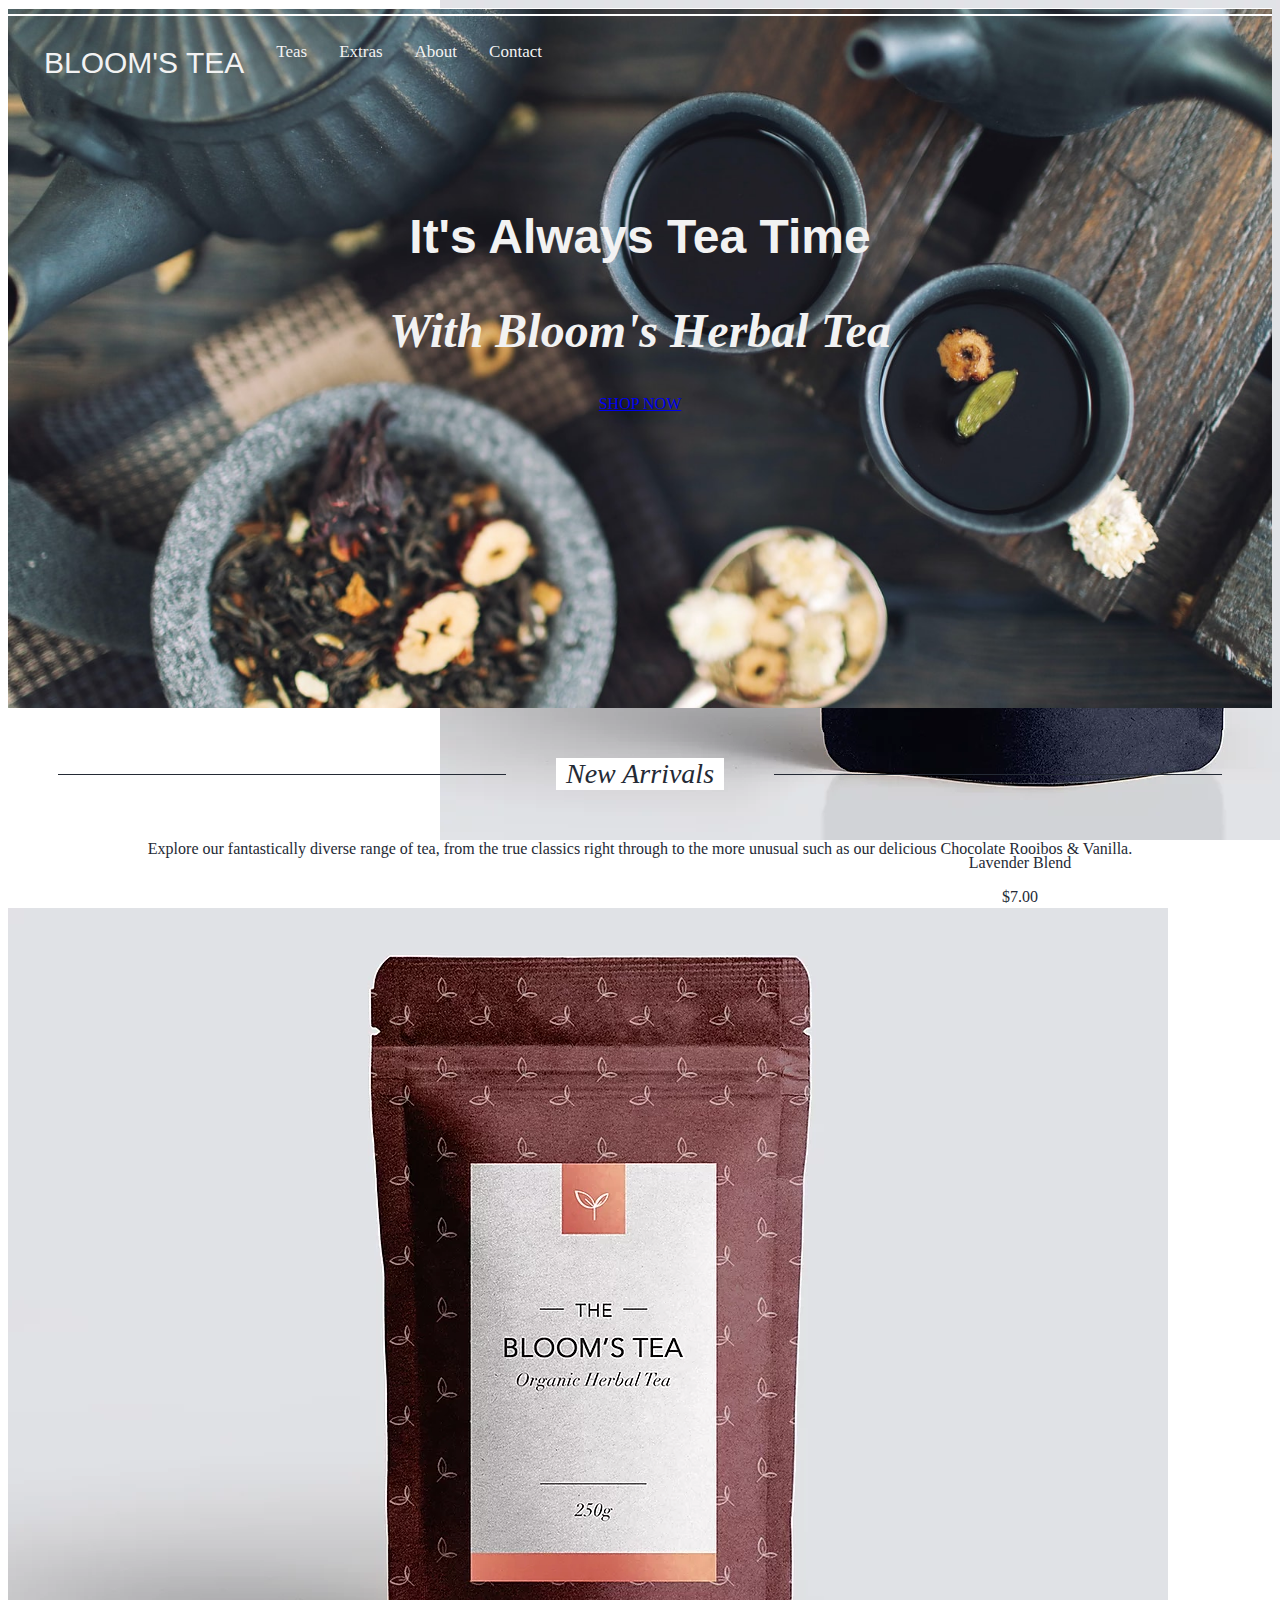
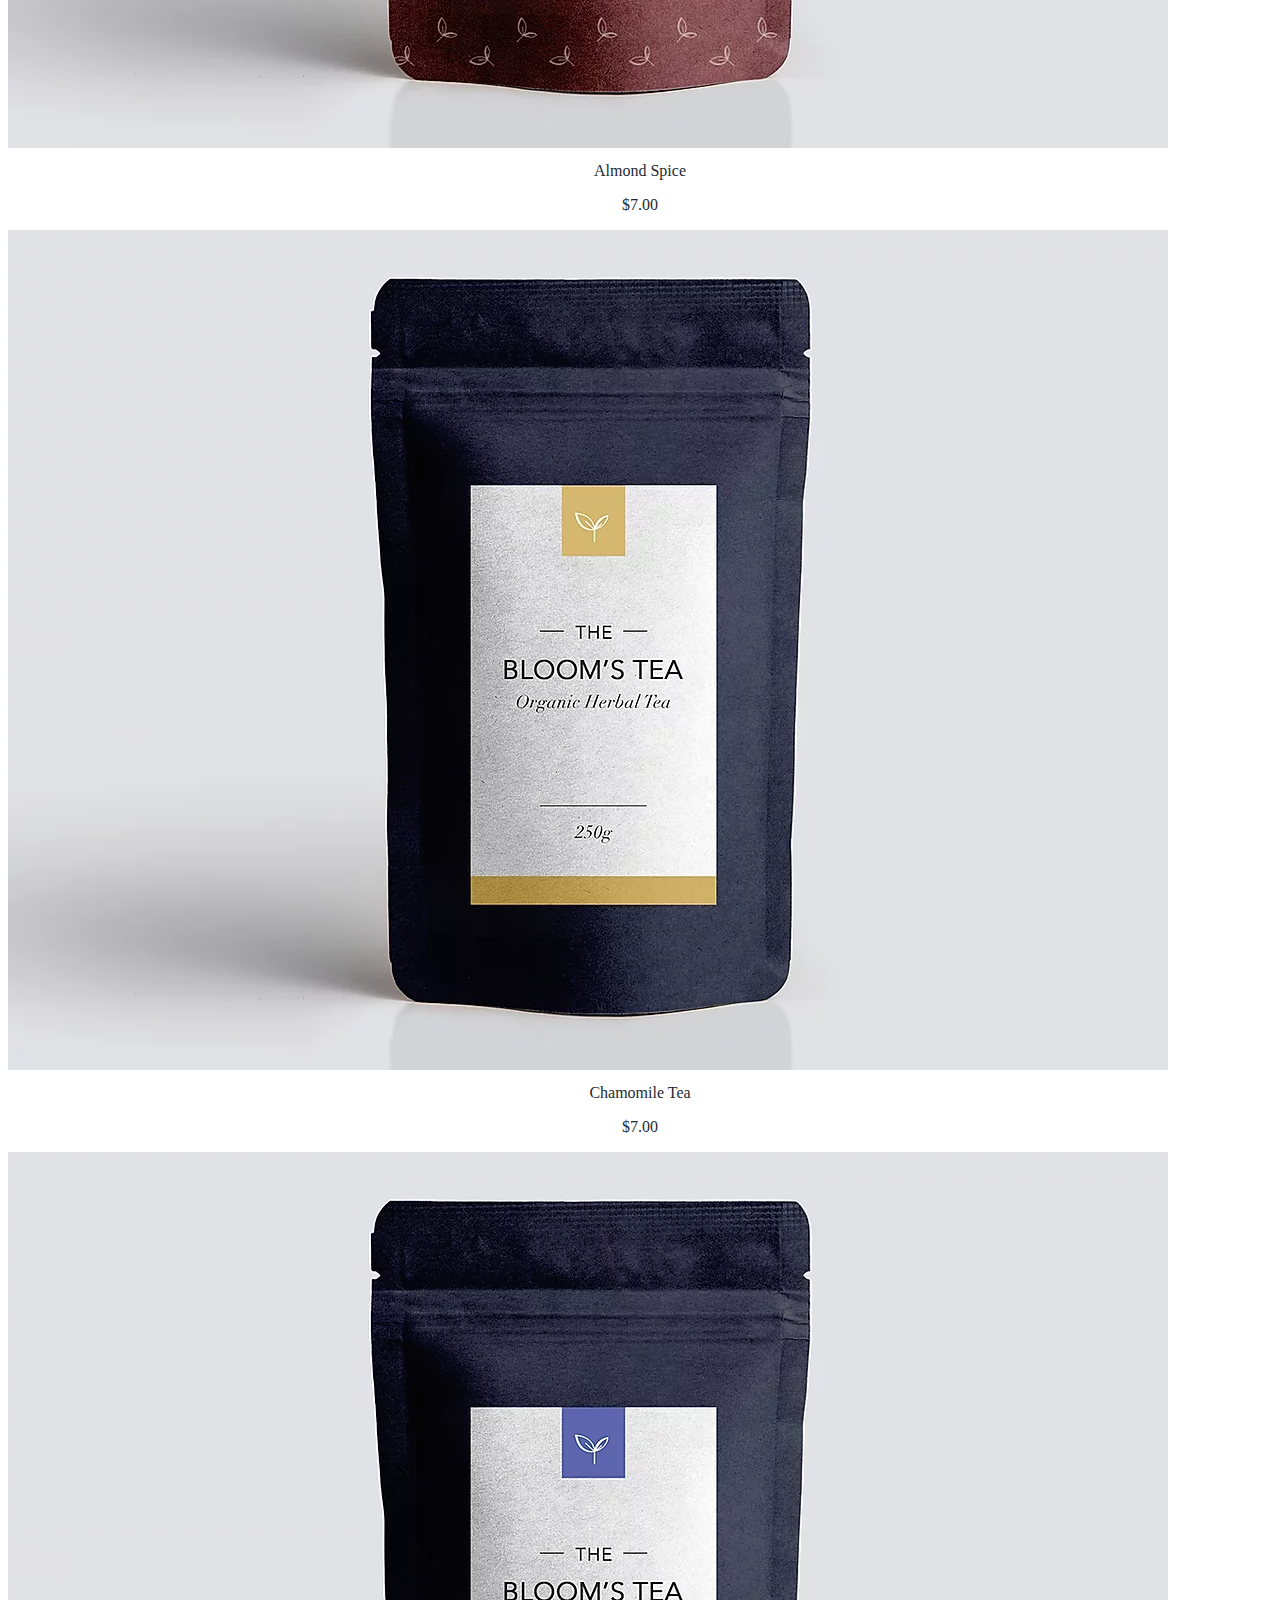
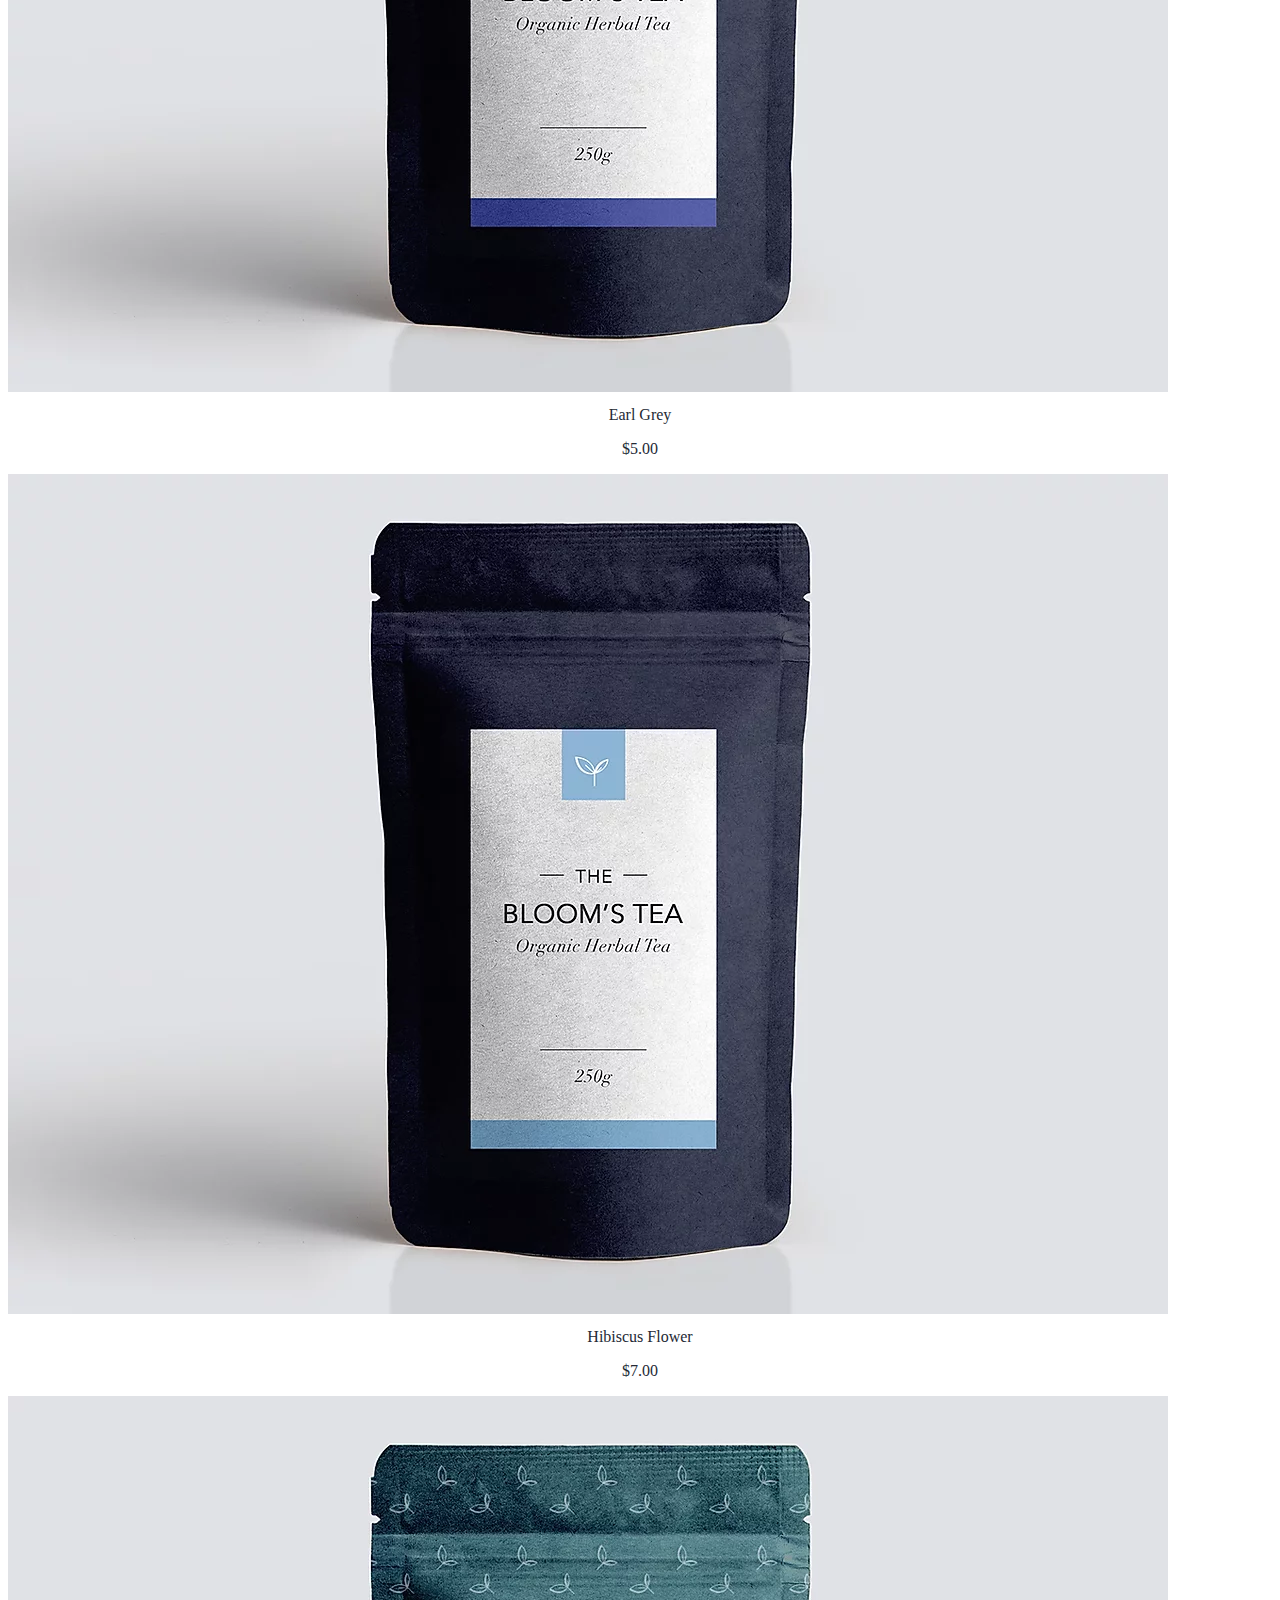
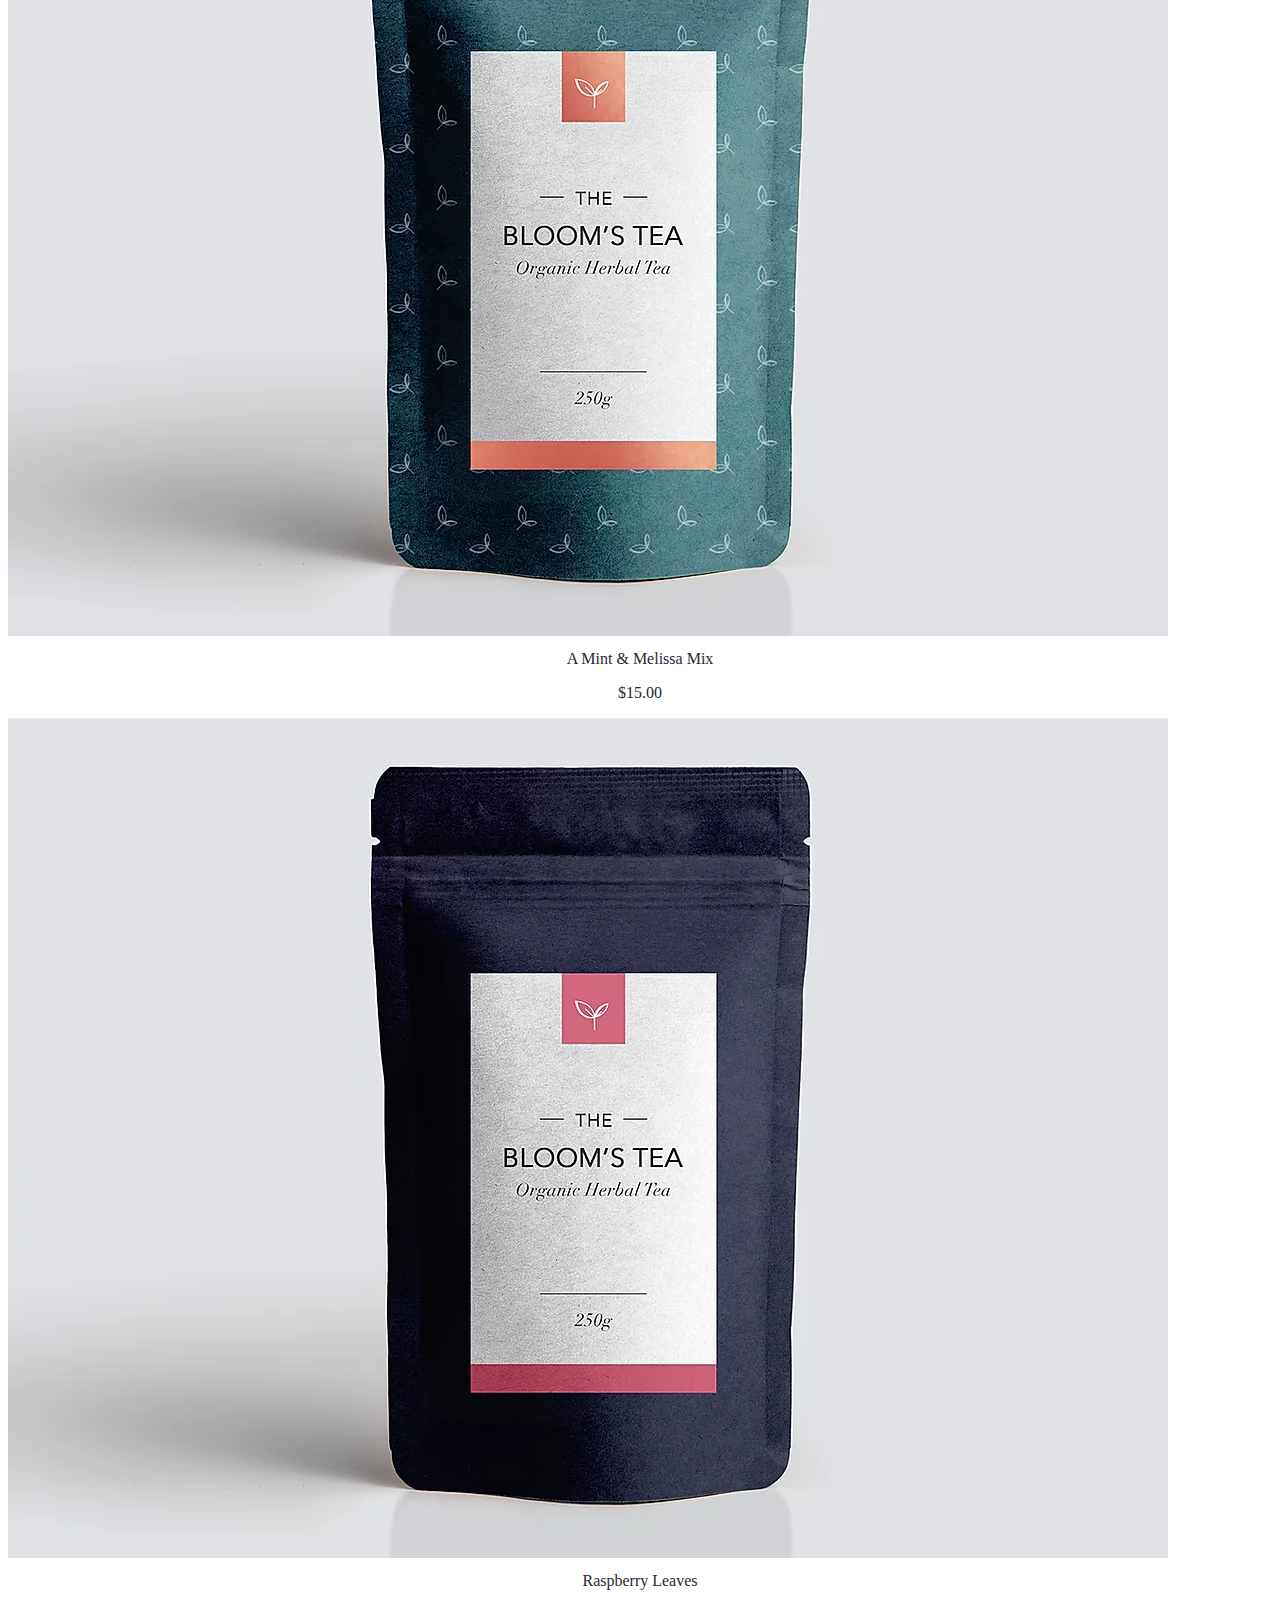
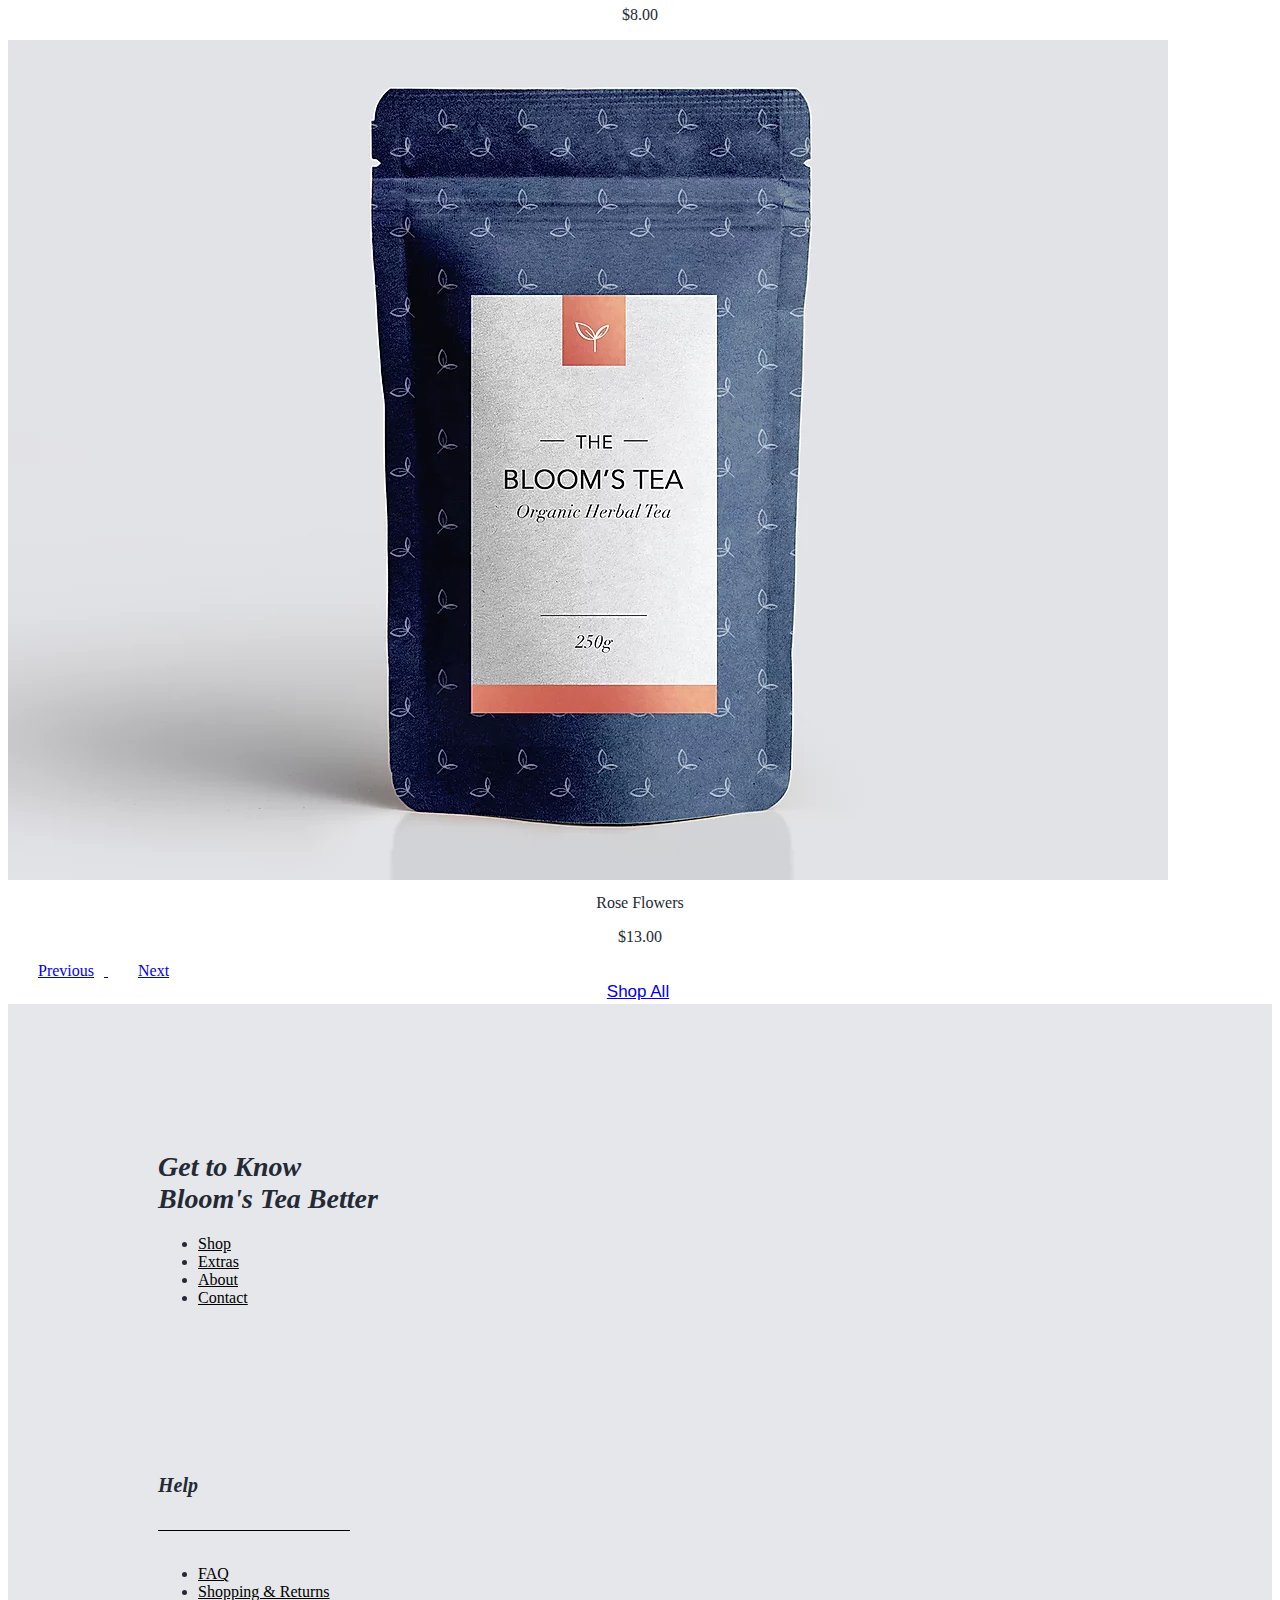
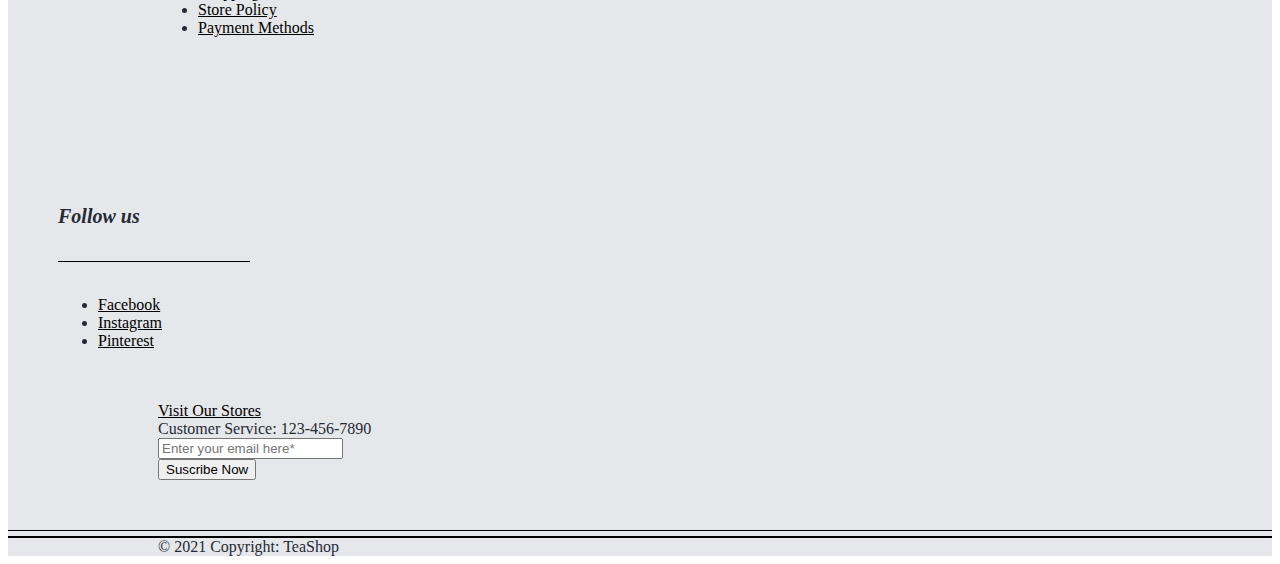
==== commit e3182960: "new in tias" ====
--- a/index.html
+++ b/index.html
@@ -74,7 +74,7 @@
                     <div class="carousel-item col-12 col-sm-6 col-md-4 col-lg-3">
                         <img src="pictures/Mint & Melissa Mix.webp" class="img-fluid mx-auto d-block" alt="img6">
                         <P>A Mint & Melissa Mix</P>
-                        <p>$6.00</p>
+                        <p>$15.00</p>
                     </div>
                     <div class="carousel-item col-12 col-sm-6 col-md-4 col-lg-3">
                         <img src="pictures/Raspberry Leaves.webp" class="img-fluid mx-auto d-block" alt="img7">
@@ -84,7 +84,7 @@
                     <div class="carousel-item col-12 col-sm-6 col-md-4 col-lg-3">
                         <img src="pictures/Rose Flowers.webp" class="img-fluid mx-auto d-block" alt="img8">
                         <P>Rose Flowers</P>
-                        <p>$10.00</p>
+                        <p>$13.00</p>
                     </div>
                 </div>
                 <a class="carousel-control-prev" href="#carousel-example" role="button" data-slide="prev">
--- a/style.css
+++ b/style.css
@@ -242,6 +242,13 @@
     }
 }
 
+p{
+    text-align: center;
+    font-family: didot-w01-italic,serif;
+    margin-top: 10px;
+
+}
+
 #paraArrivals {
     font: 22px/1.4em;
     font-family: didot-w01-italic;
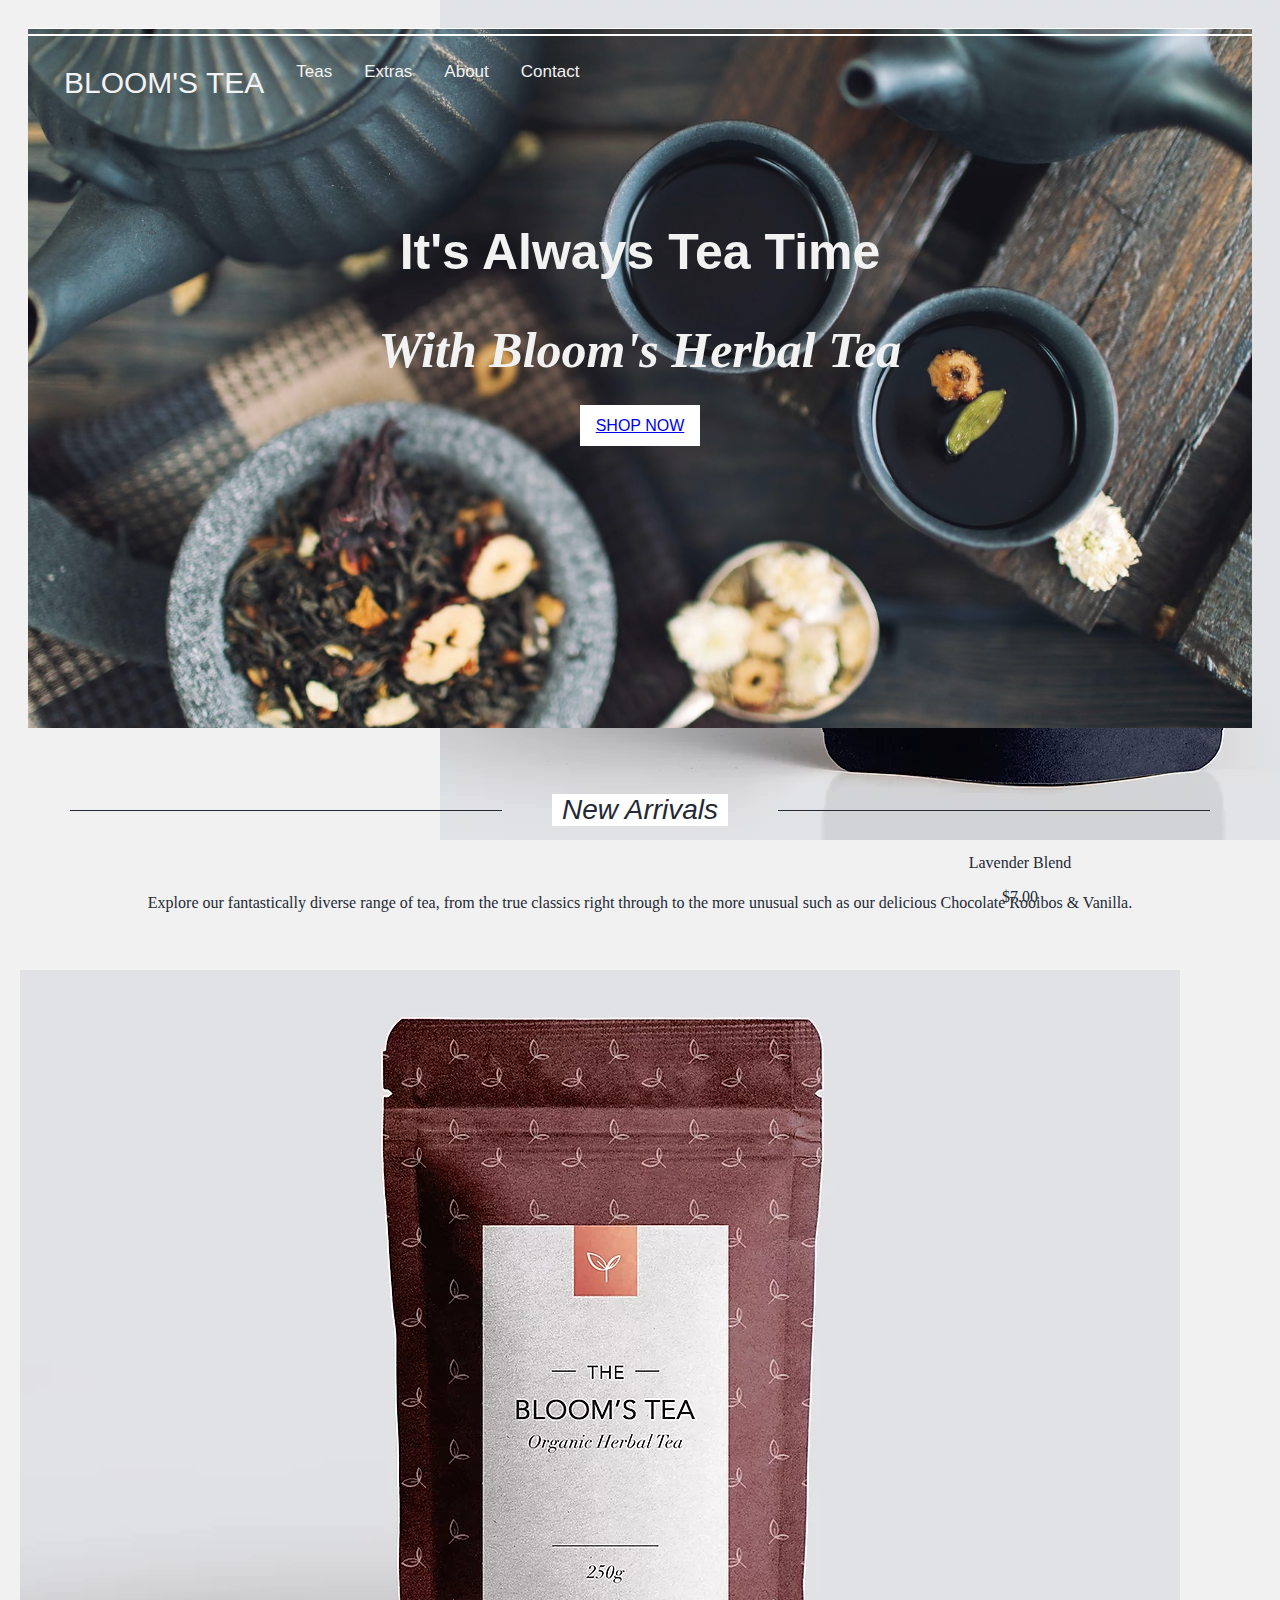
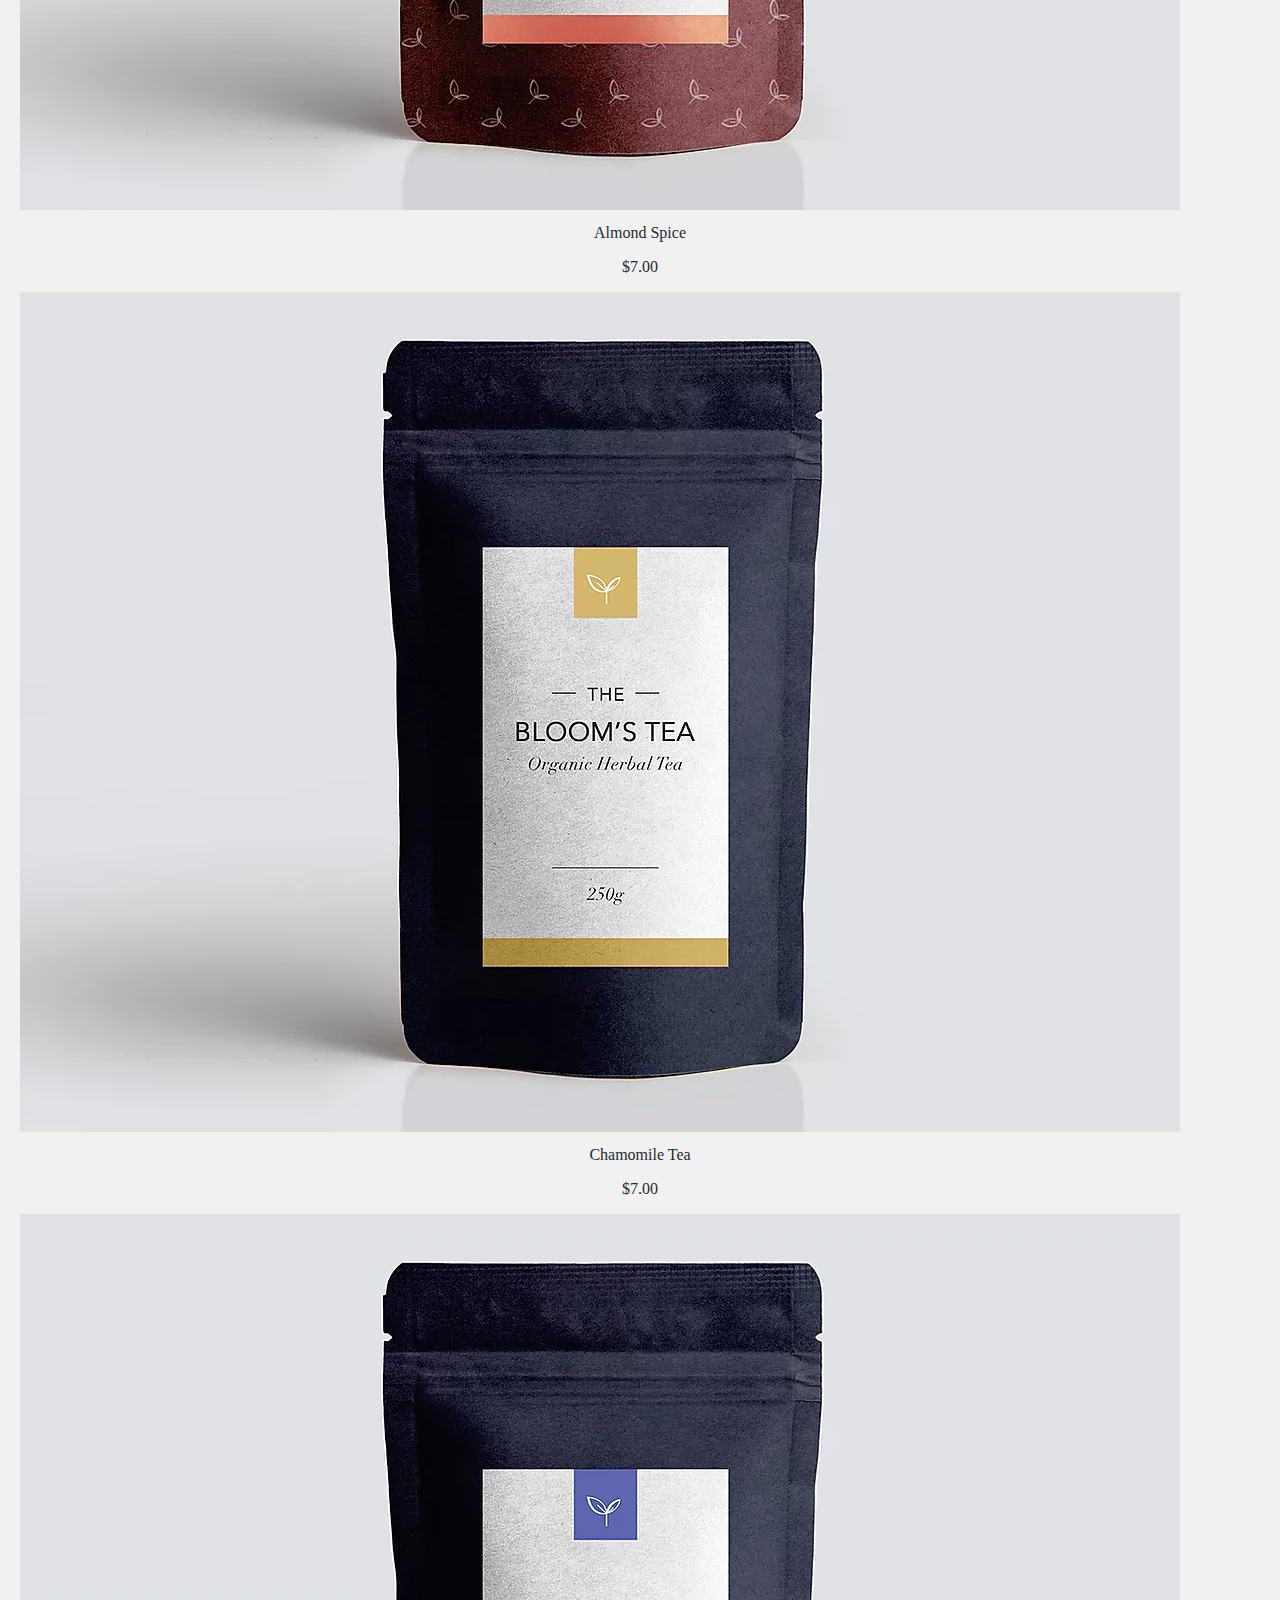
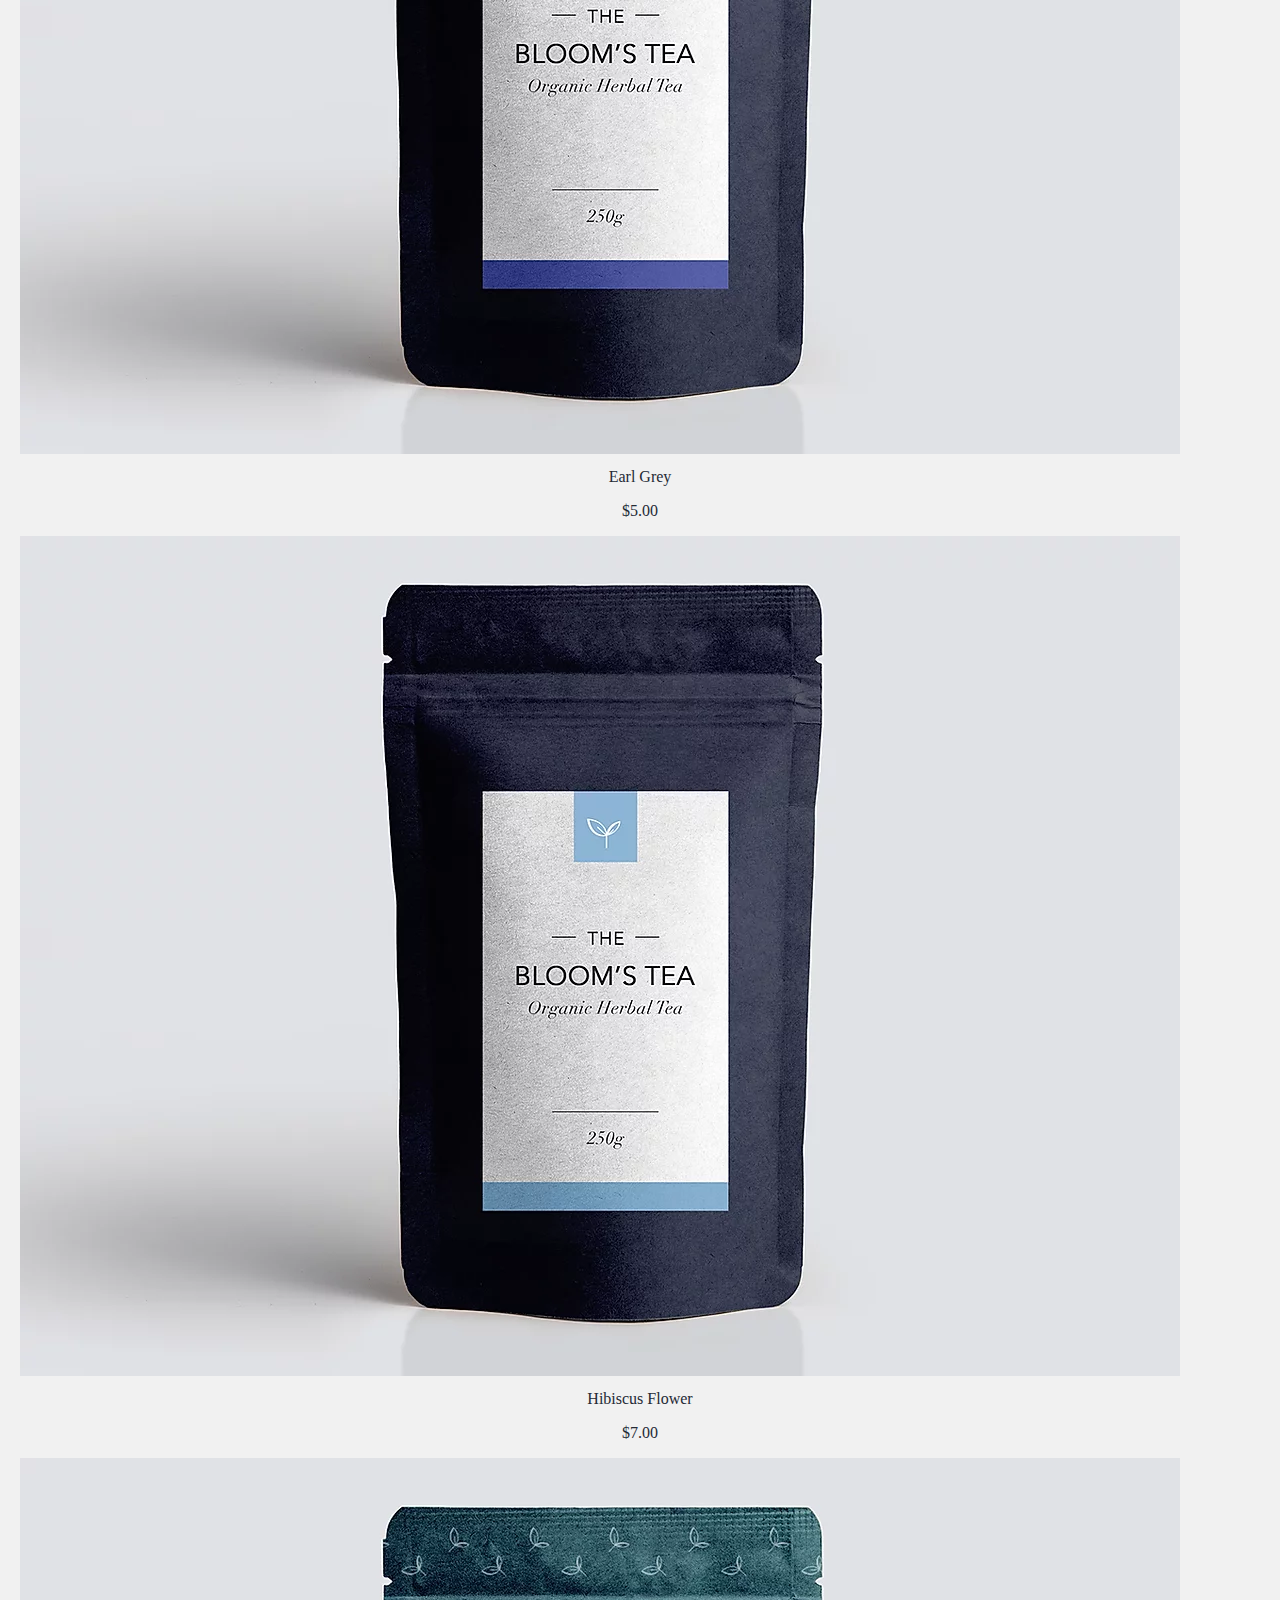
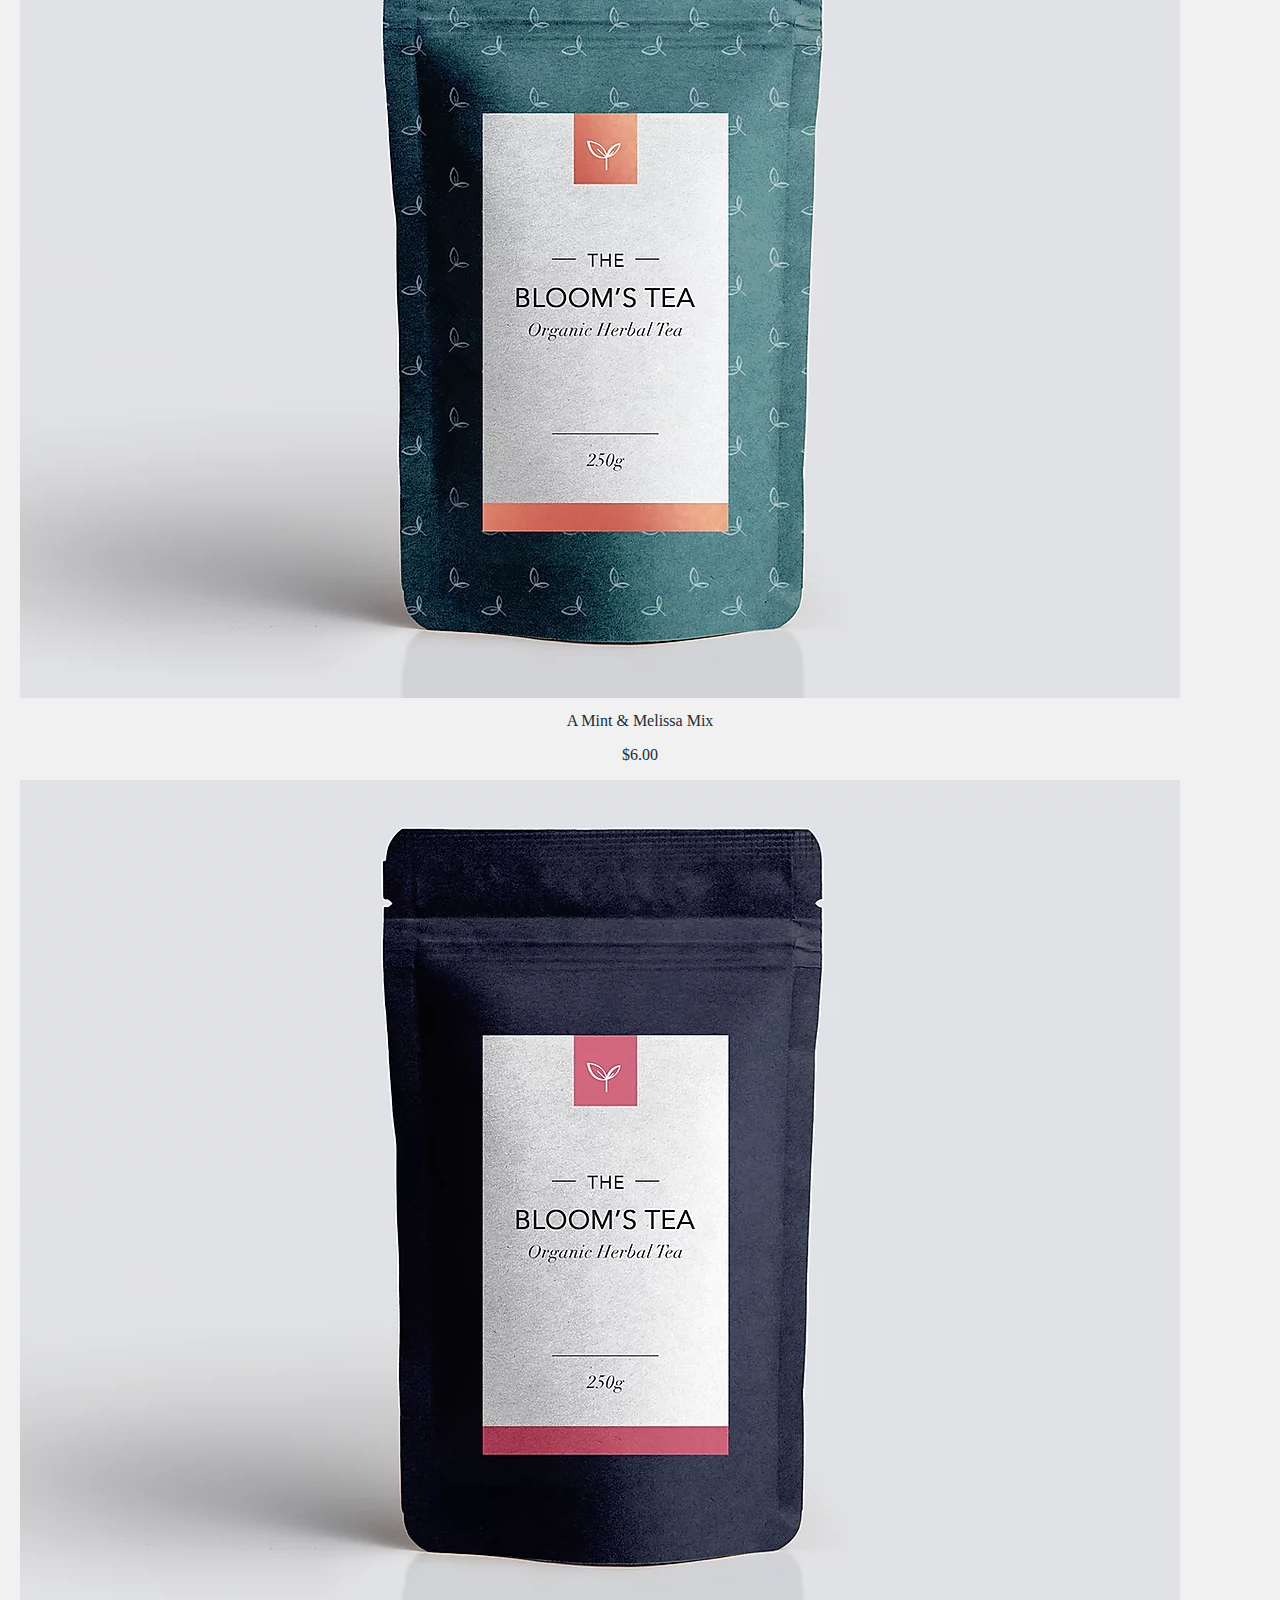
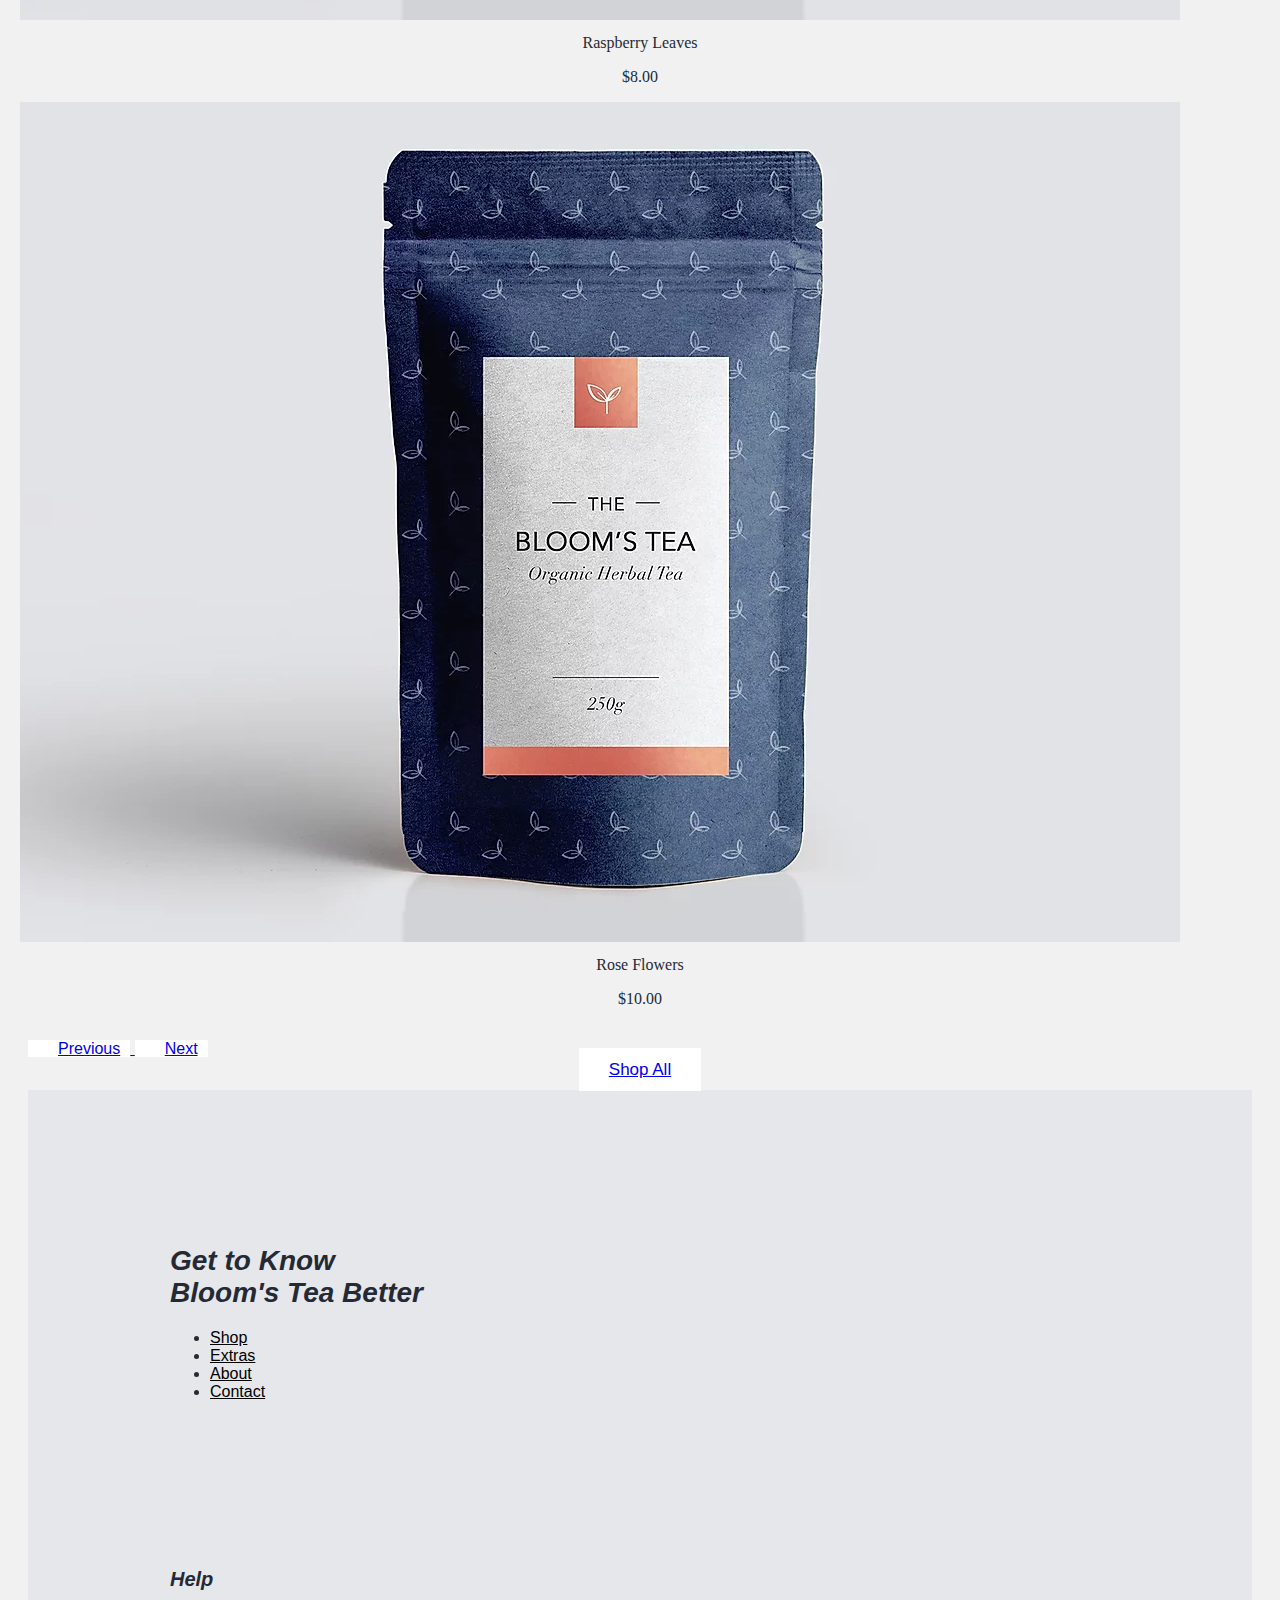
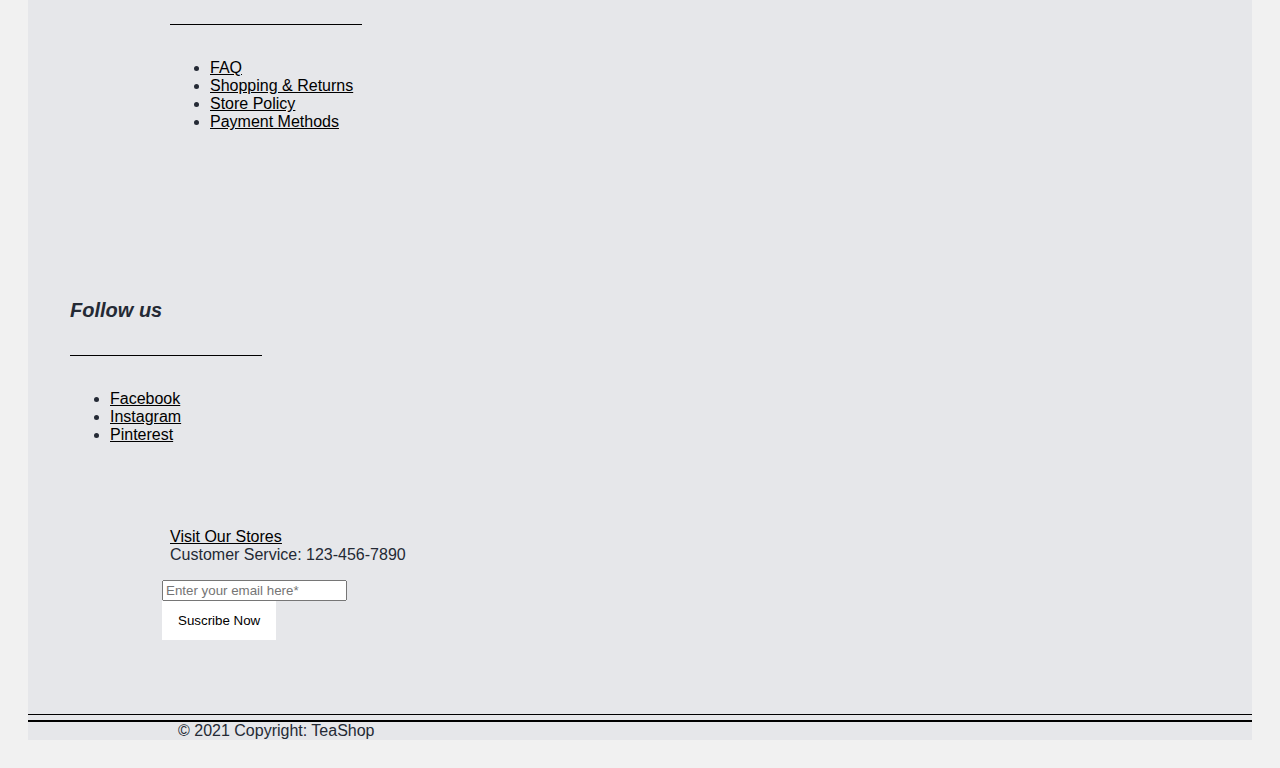
==== commit b7678a44: "new in teas" ====
--- a/index.html
+++ b/index.html
@@ -74,7 +74,7 @@
                     <div class="carousel-item col-12 col-sm-6 col-md-4 col-lg-3">
                         <img src="pictures/Mint & Melissa Mix.webp" class="img-fluid mx-auto d-block" alt="img6">
                         <P>A Mint & Melissa Mix</P>
-                        <p>$15.00</p>
+                        <p>$6.00</p>
                     </div>
                     <div class="carousel-item col-12 col-sm-6 col-md-4 col-lg-3">
                         <img src="pictures/Raspberry Leaves.webp" class="img-fluid mx-auto d-block" alt="img7">
@@ -84,7 +84,7 @@
                     <div class="carousel-item col-12 col-sm-6 col-md-4 col-lg-3">
                         <img src="pictures/Rose Flowers.webp" class="img-fluid mx-auto d-block" alt="img8">
                         <P>Rose Flowers</P>
-                        <p>$13.00</p>
+                        <p>$10.00</p>
                     </div>
                 </div>
                 <a class="carousel-control-prev" href="#carousel-example" role="button" data-slide="prev">
--- a/style.css
+++ b/style.css
@@ -242,11 +242,10 @@
     }
 }
 
-p{
-    text-align: center;
-    font-family: didot-w01-italic,serif;
+p {
+    text-align: center;
+    font-family: didot-w01-italic, serif;
     margin-top: 10px;
-
 }
 
 #paraArrivals {
@@ -454,7 +453,9 @@
     color: grey
 }
 
+
 /* BEGIN TEAS */
+
 .bg-img-teas {
     background-image: url("pictures/teas.jpeg");
     min-height: 700px;
@@ -463,3 +464,110 @@
     background-size: cover;
     opacity: 90%;
 }
+
+
+/* BEGIN CSS TEAS PAGE */
+
+.blockTeas {
+    height: 100vh;
+    /* margin: auto 150px auto 150px; */
+    /* padding-top: 50px; */
+    padding-bottom: 100px;
+    position: relative;
+}
+
+
+/* * {
+    box-sizing: border-box;
+} */
+
+body {
+    background-color: #f1f1f1;
+    padding: 20px;
+    font-family: Arial;
+}
+
+
+/* Center website */
+
+.main {
+    max-width: 1000px;
+    margin: auto;
+}
+
+h1 {
+    font-size: 50px;
+    word-break: break-all;
+}
+
+.row {
+    margin: 8px -16px;
+}
+
+
+/* Add padding BETWEEN each column (if you want) */
+
+.row,
+.row>.column {
+    padding: 8px;
+}
+
+
+/* Create three equal columns that floats next to each other */
+
+.column {
+    float: left;
+    width: 33.33%;
+    display: none;
+    /* Hide columns by default */
+}
+
+
+/* Clear floats after rows */
+
+.row:after {
+    content: "";
+    display: table;
+    clear: both;
+}
+
+
+/* Content */
+
+.content {
+    background-color: white;
+    padding: 10px;
+}
+
+
+/* The "show" class is added to the filtered elements */
+
+.show {
+    display: block;
+}
+
+
+/* Style the buttons */
+
+.btn {
+    border: none;
+    outline: none;
+    padding: 12px 16px;
+    background-color: white;
+    cursor: pointer;
+}
+
+
+/* Add a grey background color on mouse-over */
+
+.btn:hover {
+    background-color: #ddd;
+}
+
+
+/* Add a dark background color to the active button */
+
+.btn.active {
+    background-color: #666;
+    color: white;
+}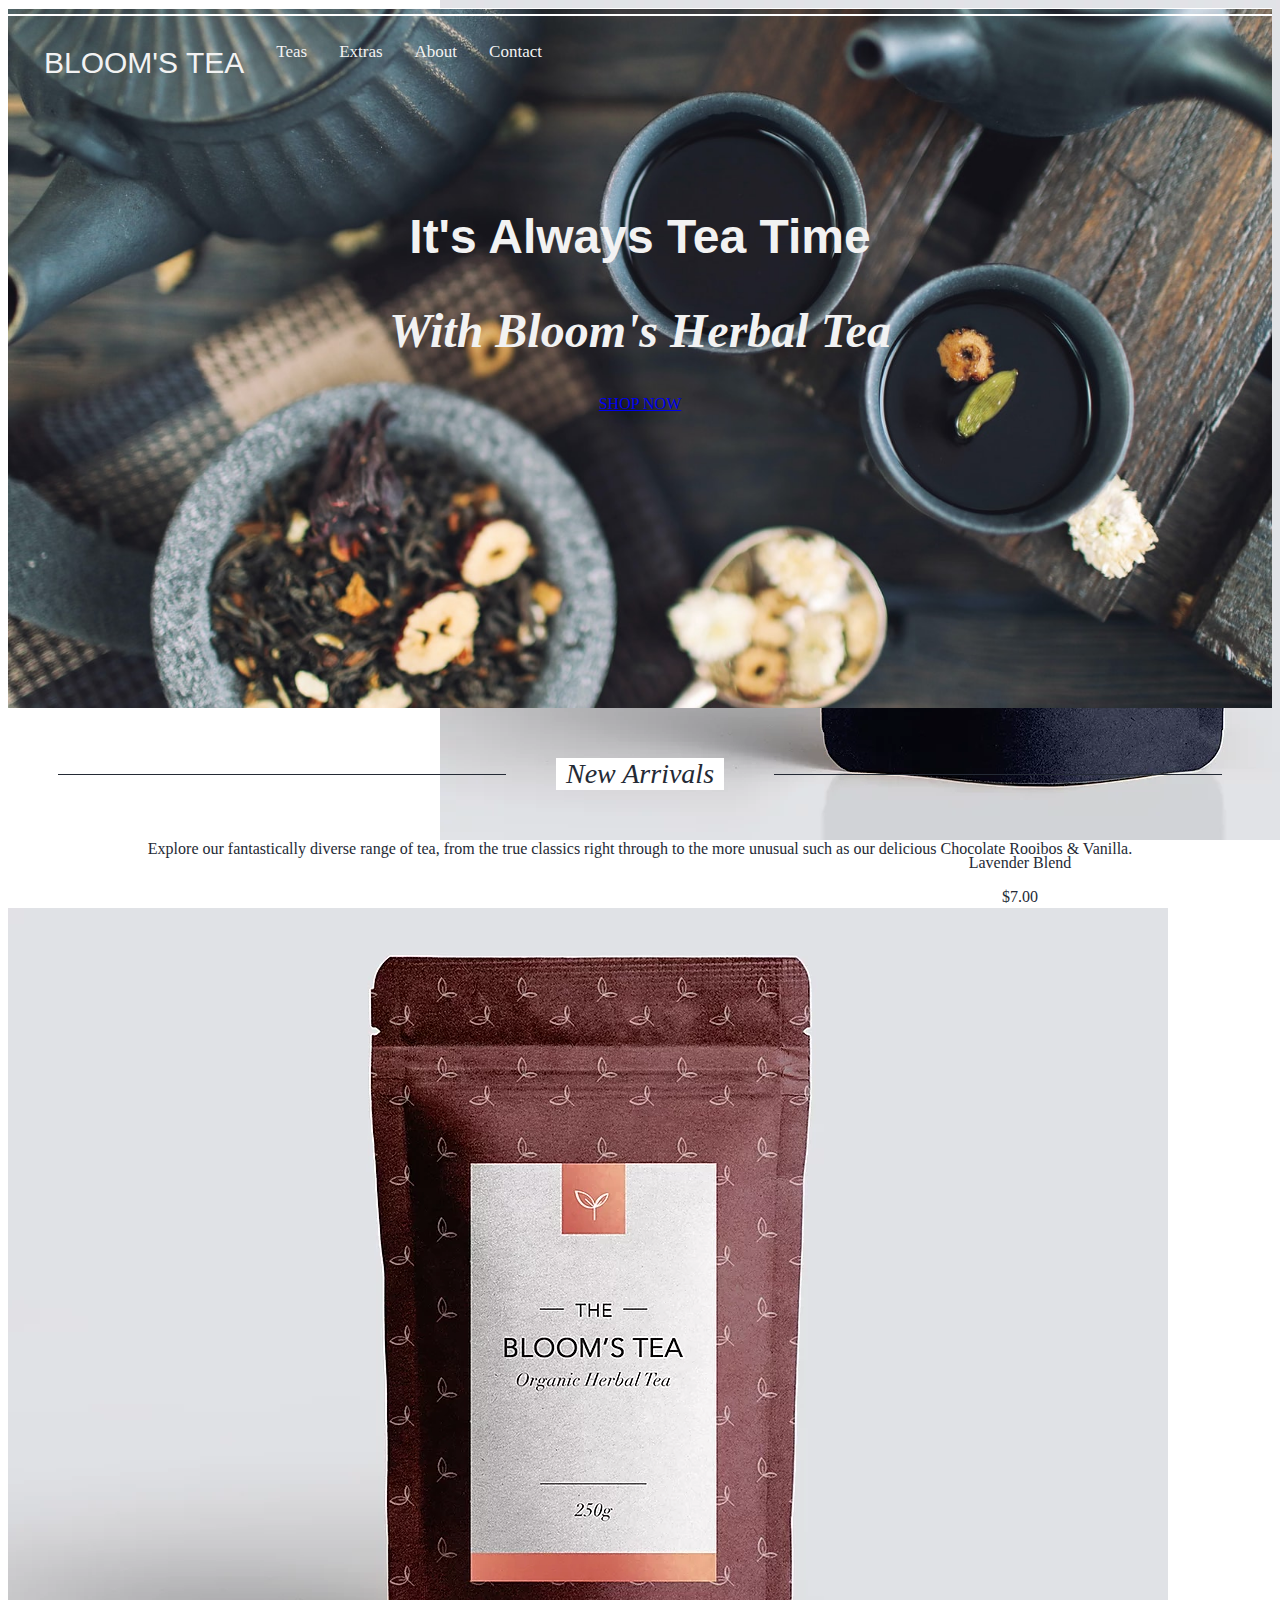
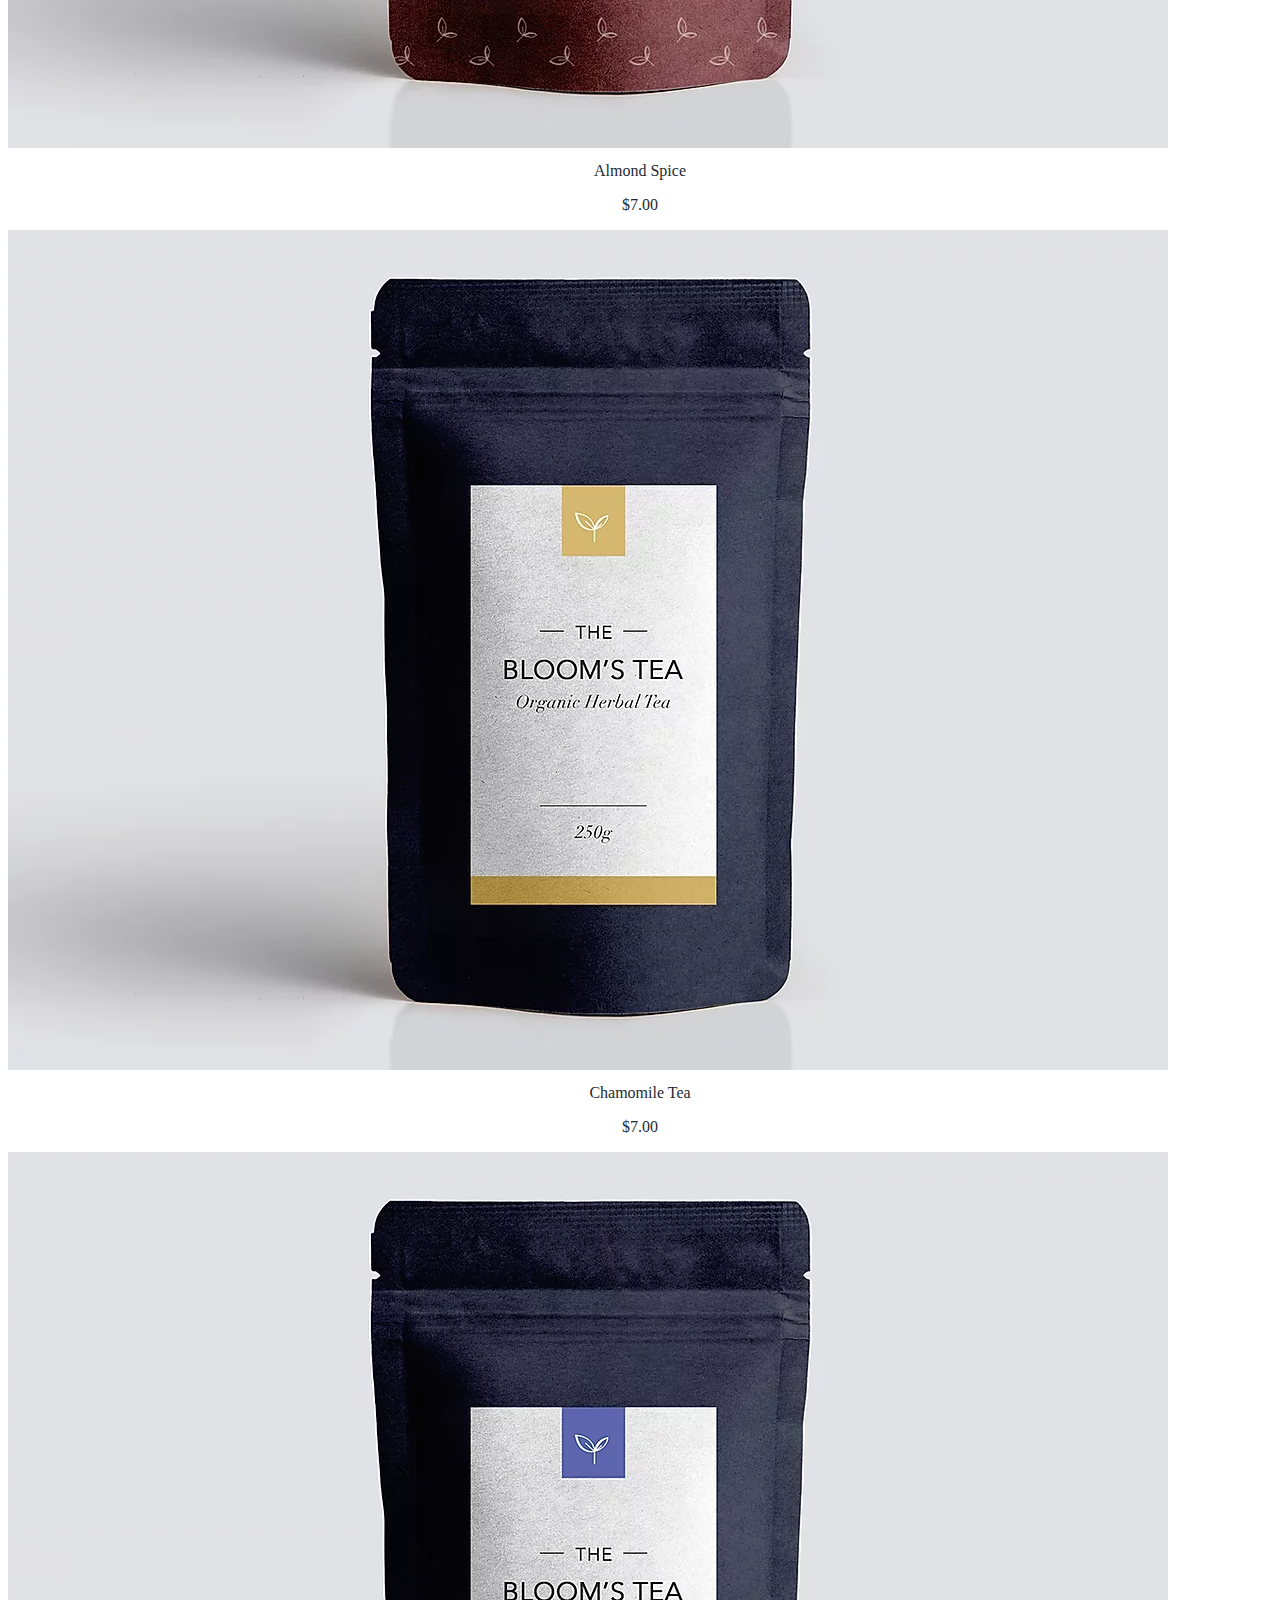
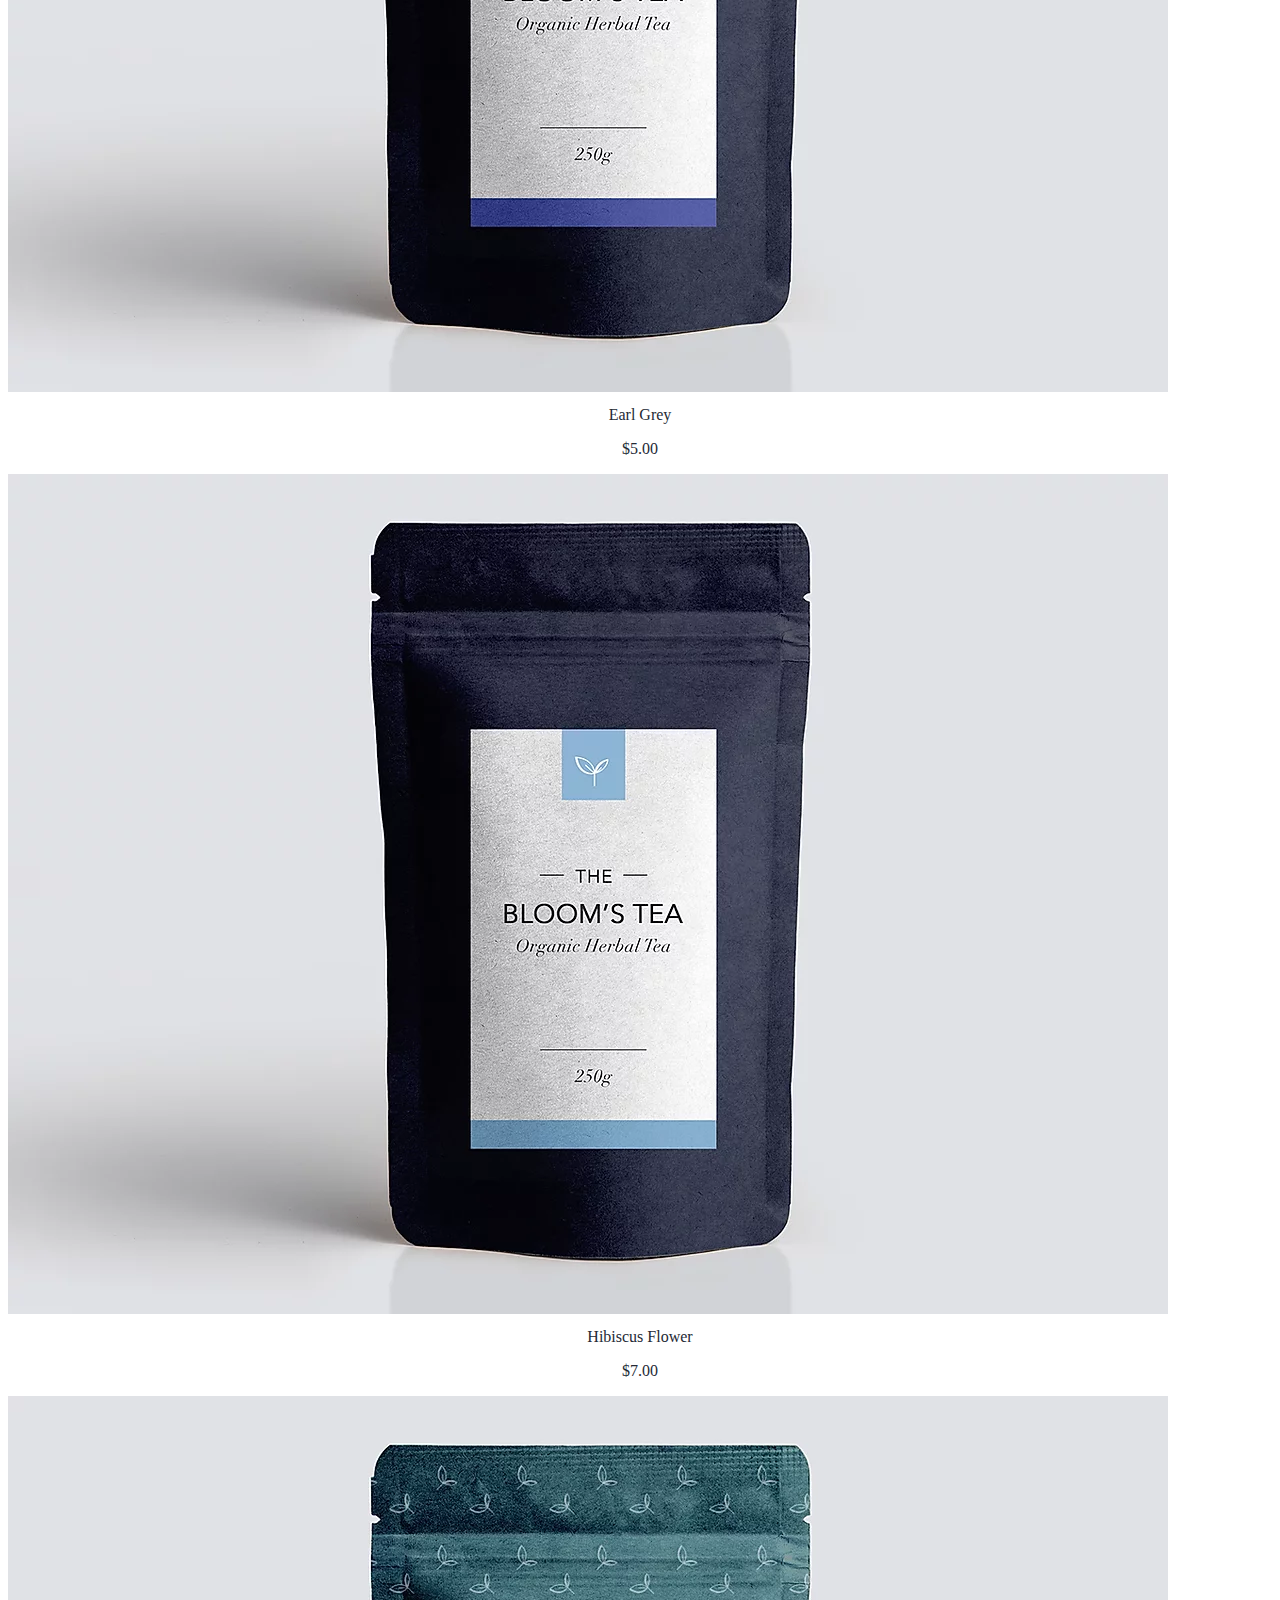
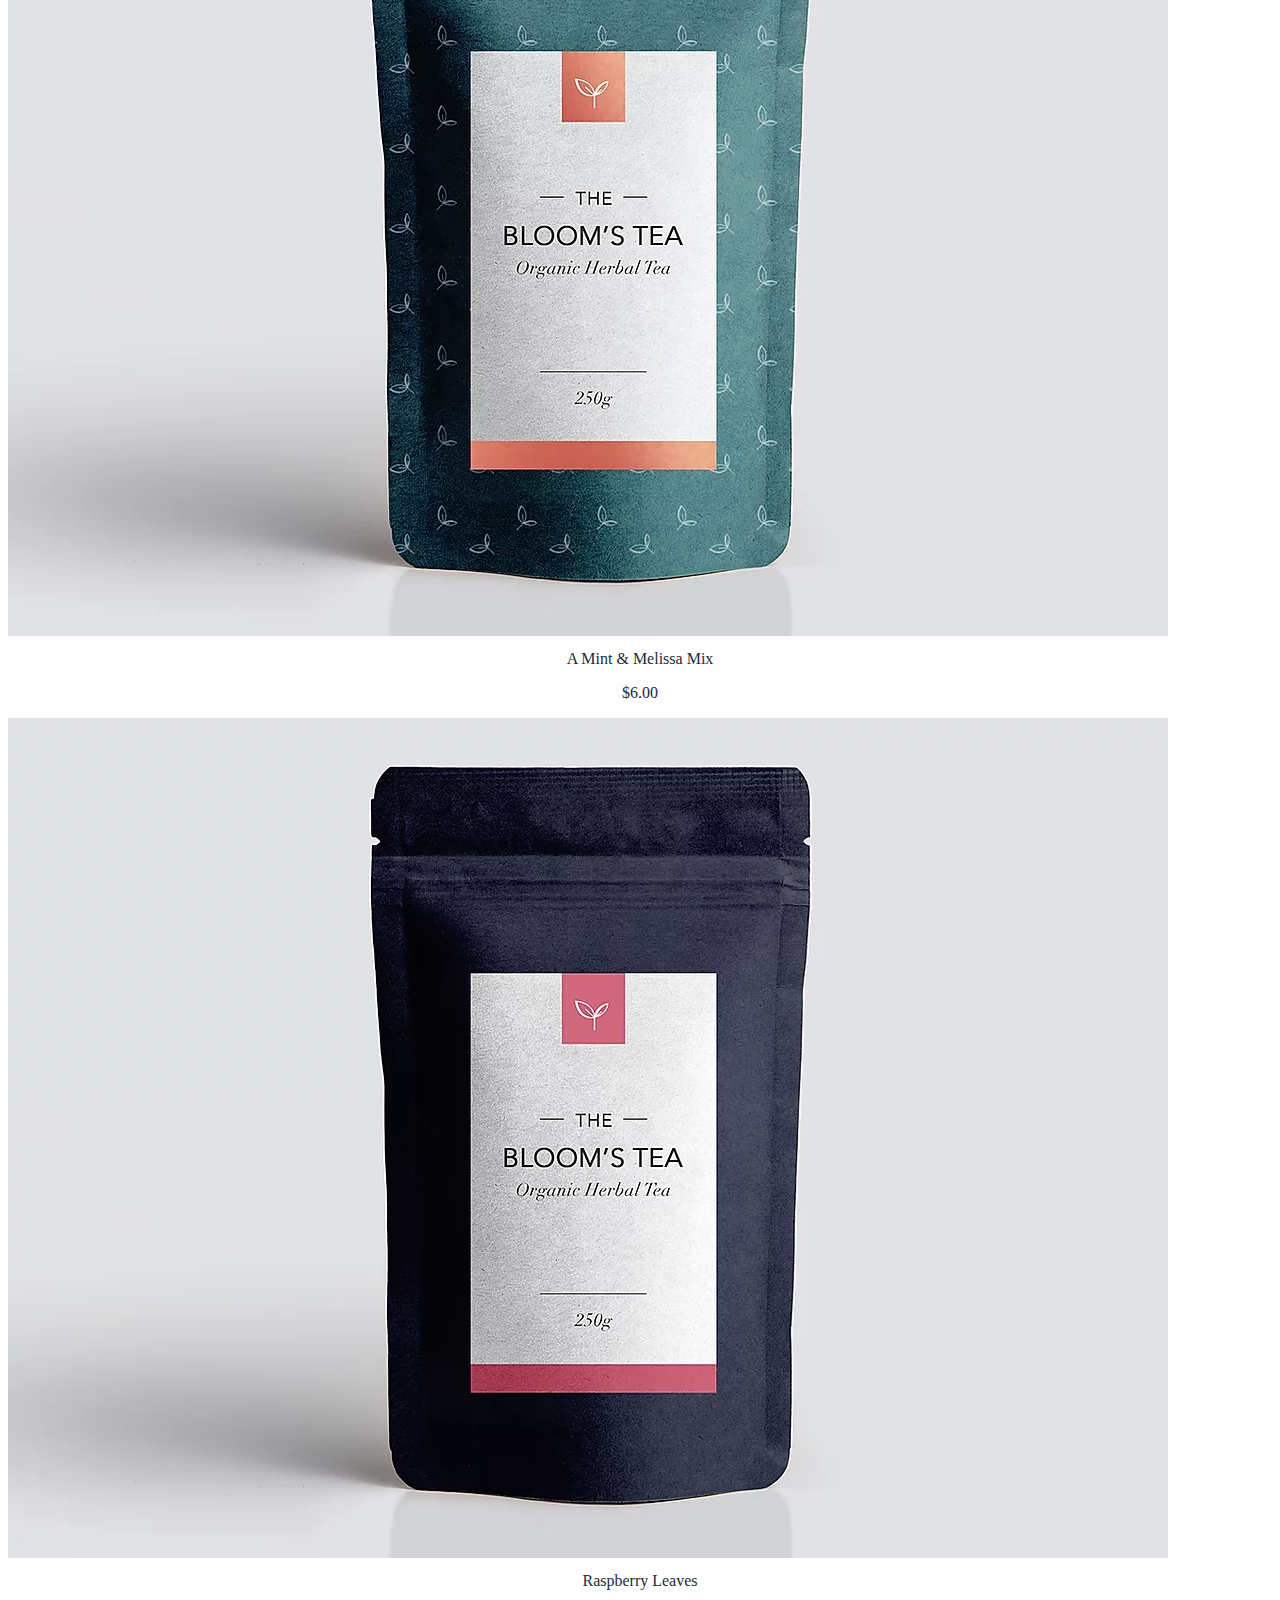
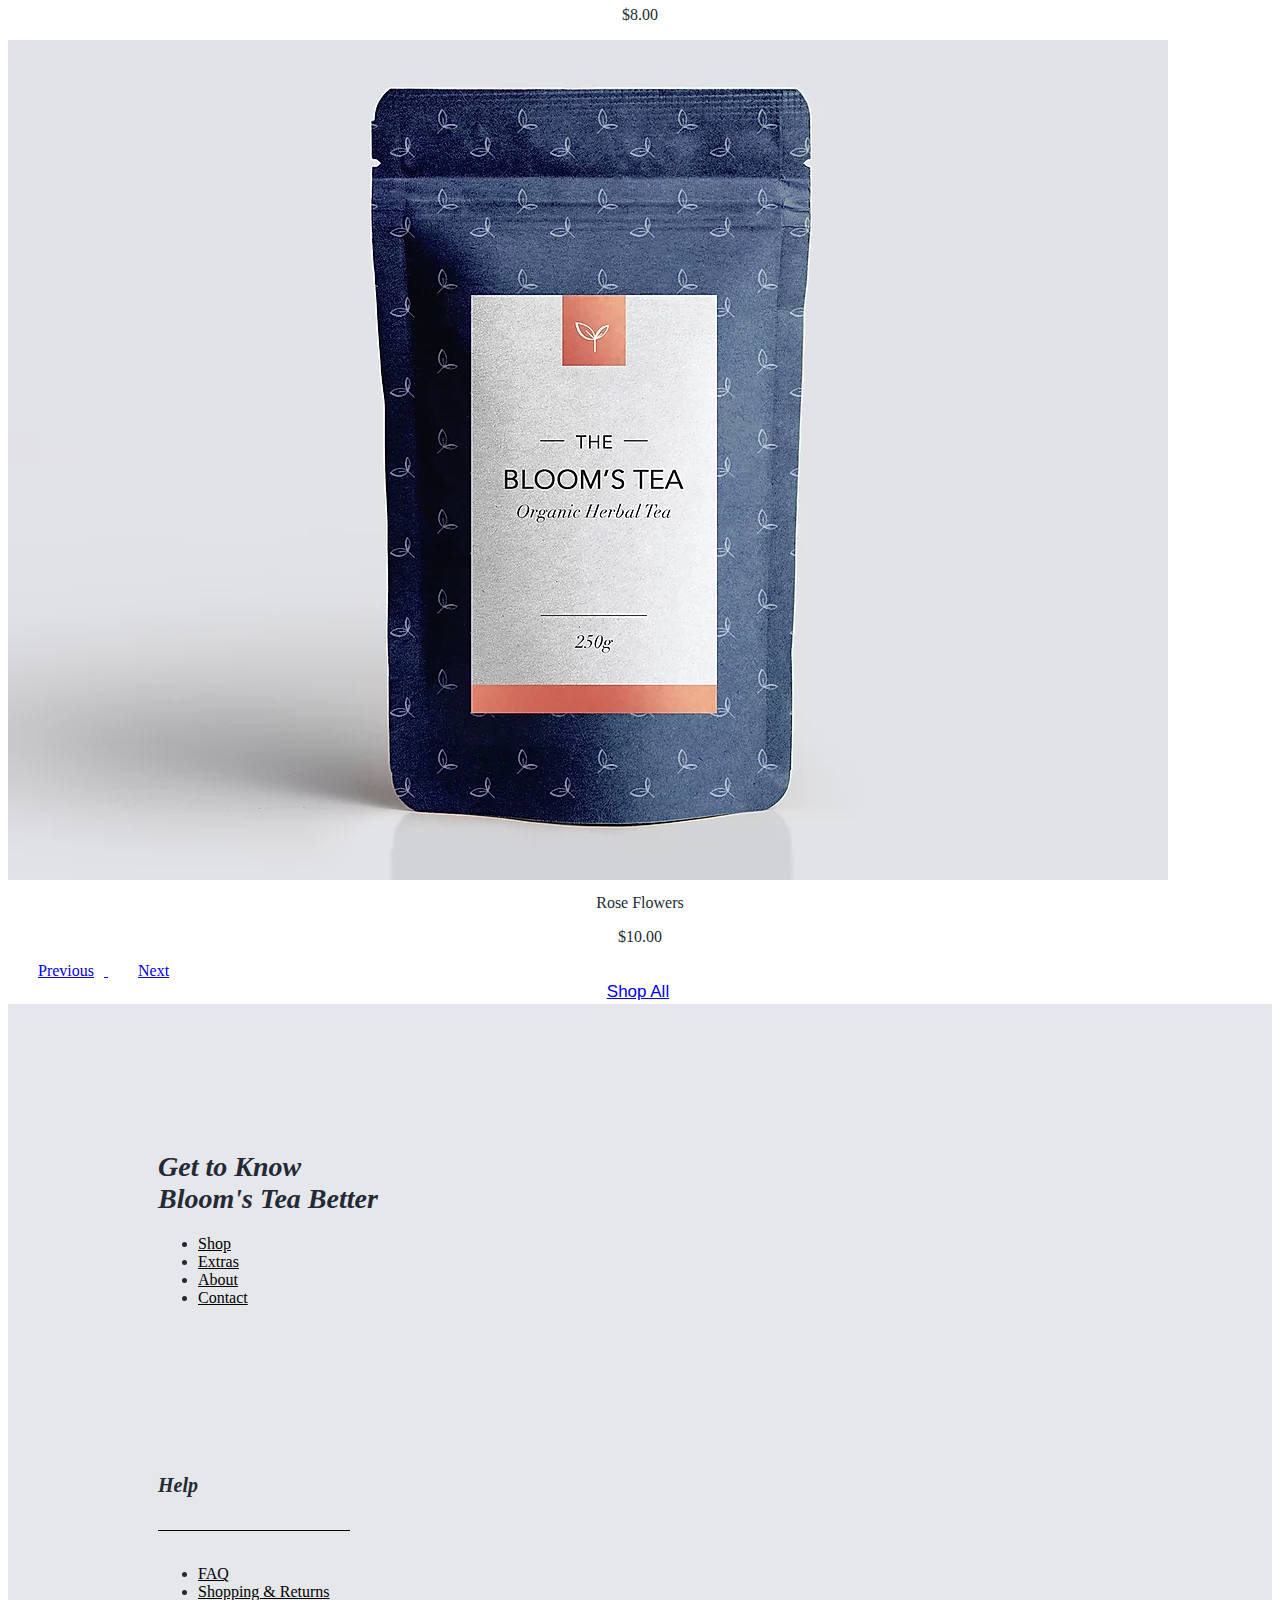
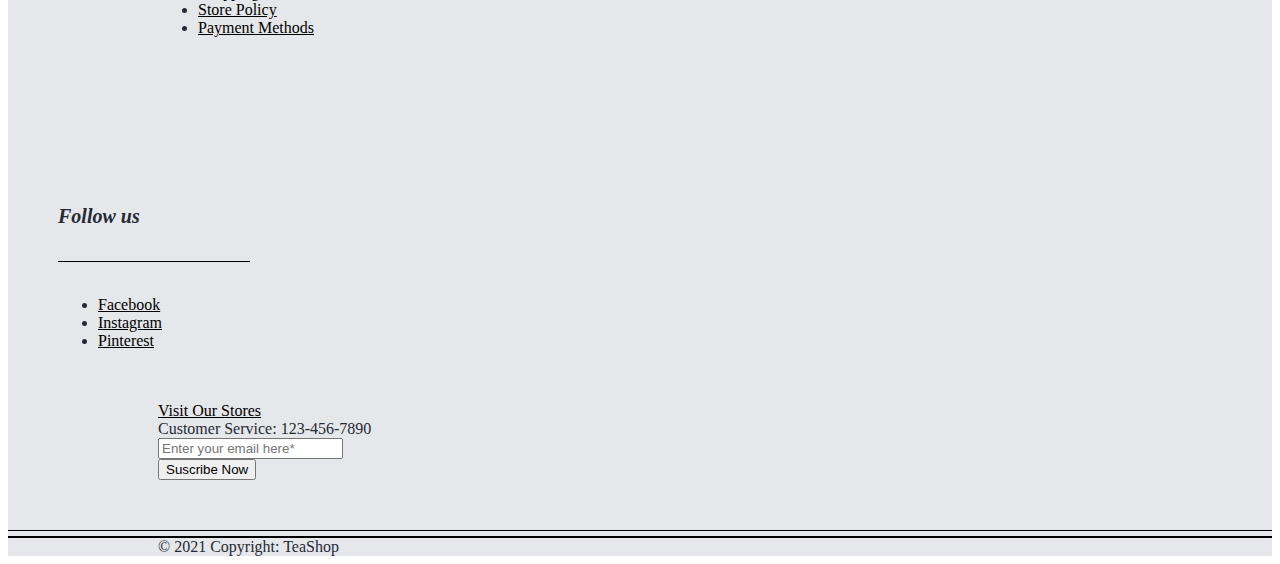
==== commit 7bbca474: "fixed filters, added the extras page and add some attributes to teas page" ====
--- a/index.html
+++ b/index.html
@@ -20,7 +20,7 @@
                 <a id="logo" class="nav-link" href="index.html">BLOOM'S
                     TEA </a>
                 <a class="nav-link" href="teas.html">Teas</a>
-                <a class="nav-link" href="#extras">Extras</a>
+                <a class="nav-link" href="extras.html">Extras</a>
                 <a class="nav-link" href="about.html">About</a>
                 <a class="nav-link" href="contact.html">Contact</a>
             </nav>
--- a/style.css
+++ b/style.css
@@ -2,6 +2,8 @@
     /* font-family: brandon-grot-w01-light, sans-serif; */
     font-family: didot-w01-italic, serif;
     color: #242A35;
+    width: auto;
+    height: auto;
 }
 
 
@@ -37,6 +39,16 @@
     background-size: cover;
 }
 
+.bg-img-extras {
+    /* The image used */
+    background-image: url("pictures/extras.jpeg");
+    min-height: 700px;
+    /* Center and scale the image nicely */
+    background-position: center;
+    background-repeat: no-repeat;
+    background-size: cover;
+}
+
 
 /* Position the navbar container inside the image */
 
@@ -276,9 +288,10 @@
 /* BEGIN CSS FOOTER */
 
 .footer {
-    /* position: absolute; */
+    position: relative;
+    /* height: 100vh; */
     bottom: 0;
-    width: 100%;
+    /* width: 100%; */
     background-color: #E6E7EA;
 }
 
@@ -356,7 +369,7 @@
 /* BEGIN CSS CONTACT */
 
 .blockContact {
-    height: 100vh;
+    /* height: 100vh; */
     margin: auto 150px auto 150px;
     padding-top: 50px;
     padding-bottom: 100px;
@@ -463,111 +476,136 @@
     background-repeat: no-repeat;
     background-size: cover;
     opacity: 90%;
+    /* width: 100vw; */
 }
 
 
 /* BEGIN CSS TEAS PAGE */
 
 .blockTeas {
-    height: 100vh;
+     /* height: 100vh; */
     /* margin: auto 150px auto 150px; */
-    /* padding-top: 50px; */
+    padding-top: 50px;
+    width: 95%;
+    max-width: 95%;
+    margin-left: 20px;
     padding-bottom: 100px;
     position: relative;
 }
 
-
-/* * {
-    box-sizing: border-box;
-} */
-
-body {
-    background-color: #f1f1f1;
-    padding: 20px;
-    font-family: Arial;
-}
-
-
-/* Center website */
-
-.main {
-    max-width: 1000px;
-    margin: auto;
-}
-
-h1 {
-    font-size: 50px;
-    word-break: break-all;
-}
-
-.row {
-    margin: 8px -16px;
-}
-
-
-/* Add padding BETWEEN each column (if you want) */
-
-.row,
-.row>.column {
-    padding: 8px;
-}
-
-
-/* Create three equal columns that floats next to each other */
-
-.column {
-    float: left;
-    width: 33.33%;
-    display: none;
-    /* Hide columns by default */
-}
-
-
-/* Clear floats after rows */
-
-.row:after {
-    content: "";
-    display: table;
-    clear: both;
-}
-
-
-/* Content */
-
-.content {
-    background-color: white;
-    padding: 10px;
-}
-
-
-/* The "show" class is added to the filtered elements */
-
-.show {
-    display: block;
-}
-
-
-/* Style the buttons */
-
-.btn {
-    border: none;
+.lineFilters {
+    border-bottom: solid .09em lightgrey;
+    width: 15rem;
+    margin-bottom: 1rem;
+}
+
+
+/* FORMAT PRICE FILTERS */
+
+input[type=range].Filters {
+    -webkit-appearance: none;
+    width: 100%;
+    margin: 9.75px 0;
+}
+
+input[type=range].Filters:focus {
     outline: none;
-    padding: 12px 16px;
-    background-color: white;
+}
+
+input[type=range].Filters::-webkit-slider-runnable-track {
+    width: 100%;
+    height: 0.5px;
     cursor: pointer;
-}
-
-
-/* Add a grey background color on mouse-over */
-
-.btn:hover {
-    background-color: #ddd;
-}
-
-
-/* Add a dark background color to the active button */
-
-.btn.active {
-    background-color: #666;
-    color: white;
-}+    box-shadow: 1px 1px 1px #000000, 0px 0px 1px #0d0d0d;
+    background: #50555d;
+    border-radius: 0px;
+    border: 0.5px solid #010101;
+}
+
+input[type=range].Filters::-webkit-slider-thumb {
+    box-shadow: 0px 0px 0px #50555d, 0px 0px 0px #5c626b;
+    border: 0px solid #50555d;
+    height: 20px;
+    width: 20px;
+    border-radius: 10px;
+    background: #50555d;
+    cursor: pointer;
+    -webkit-appearance: none;
+    margin-top: -10.25px;
+}
+
+input[type=range].Filters:focus::-webkit-slider-runnable-track {
+    background: #818792;
+}
+
+input[type=range].Filters::-moz-range-track {
+    width: 100%;
+    height: 0.5px;
+    cursor: pointer;
+    box-shadow: 1px 1px 1px #000000, 0px 0px 1px #0d0d0d;
+    background: #50555d;
+    border-radius: 0px;
+    border: 0.5px solid #010101;
+}
+
+input[type=range].Filters::-moz-range-thumb {
+    box-shadow: 0px 0px 0px #50555d, 0px 0px 0px #5c626b;
+    border: 0px solid #50555d;
+    height: 20px;
+    width: 20px;
+    border-radius: 10px;
+    background: #50555d;
+    cursor: pointer;
+}
+
+input[type=range].Filters::-ms-track {
+    width: 100%;
+    height: 0.5px;
+    cursor: pointer;
+    background: transparent;
+    border-color: transparent;
+    color: transparent;
+}
+
+input[type=range].Filters::-ms-fill-lower {
+    background: #212326;
+    border: 0.5px solid #010101;
+    border-radius: 0px;
+    box-shadow: 1px 1px 1px #000000, 0px 0px 1px #0d0d0d;
+}
+
+input[type=range].Filters::-ms-fill-upper {
+    background: #50555d;
+    border: 0.5px solid #010101;
+    border-radius: 0px;
+    box-shadow: 1px 1px 1px #000000, 0px 0px 1px #0d0d0d;
+}
+
+input[type=range].Filters::-ms-thumb {
+    box-shadow: 0px 0px 0px #50555d, 0px 0px 0px #5c626b;
+    border: 0px solid #50555d;
+    height: 20px;
+    width: 20px;
+    border-radius: 10px;
+    background: #50555d;
+    cursor: pointer;
+    height: 0.5px;
+}
+
+input[type=range].Filters:focus::-ms-fill-lower {
+    background: #50555d;
+}
+
+input[type=range].Filters:focus::-ms-fill-upper {
+    background: #818792;
+}
+
+.box-minmax {
+    /* margin-top: 30px; */
+    width: 85%;
+    display: flex;
+    justify-content: space-between;
+    text-align: left;
+    /* font-size: 20px; */
+    /* color: #FFFFFF; */
+} 